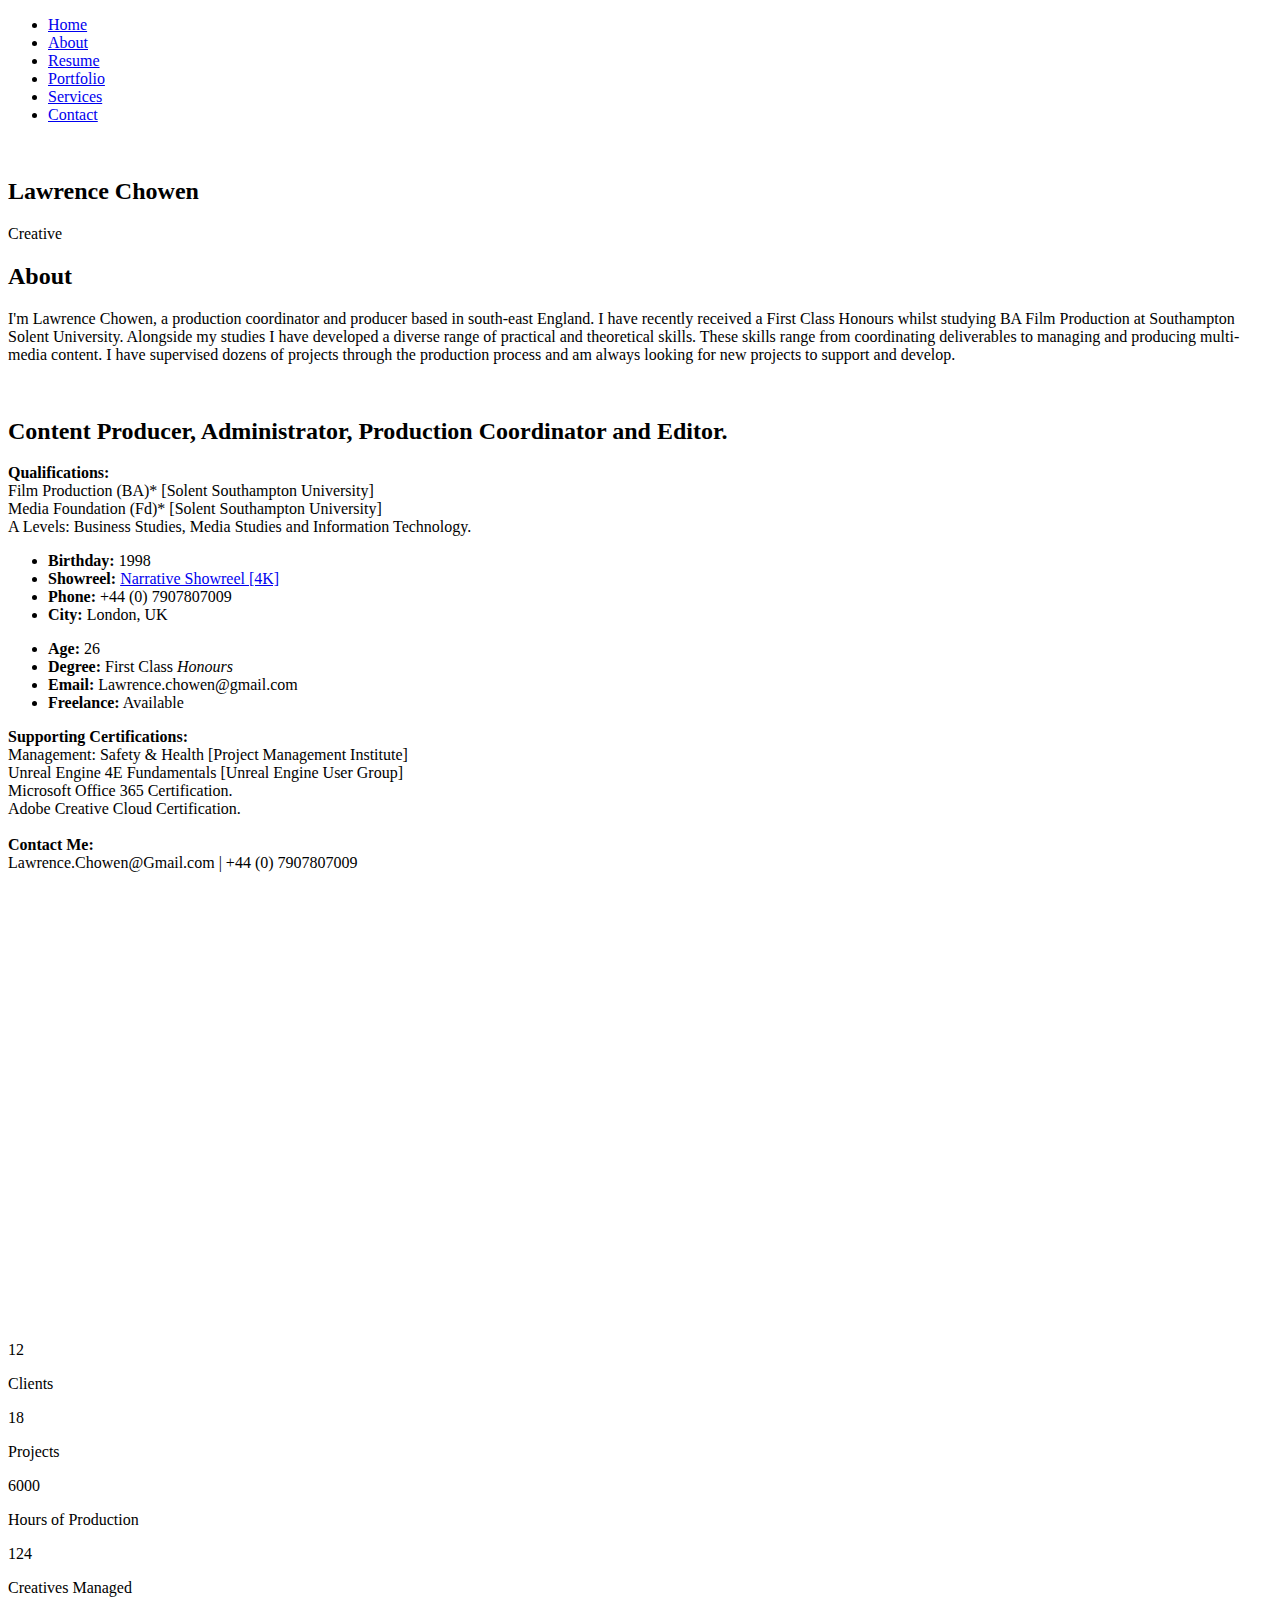
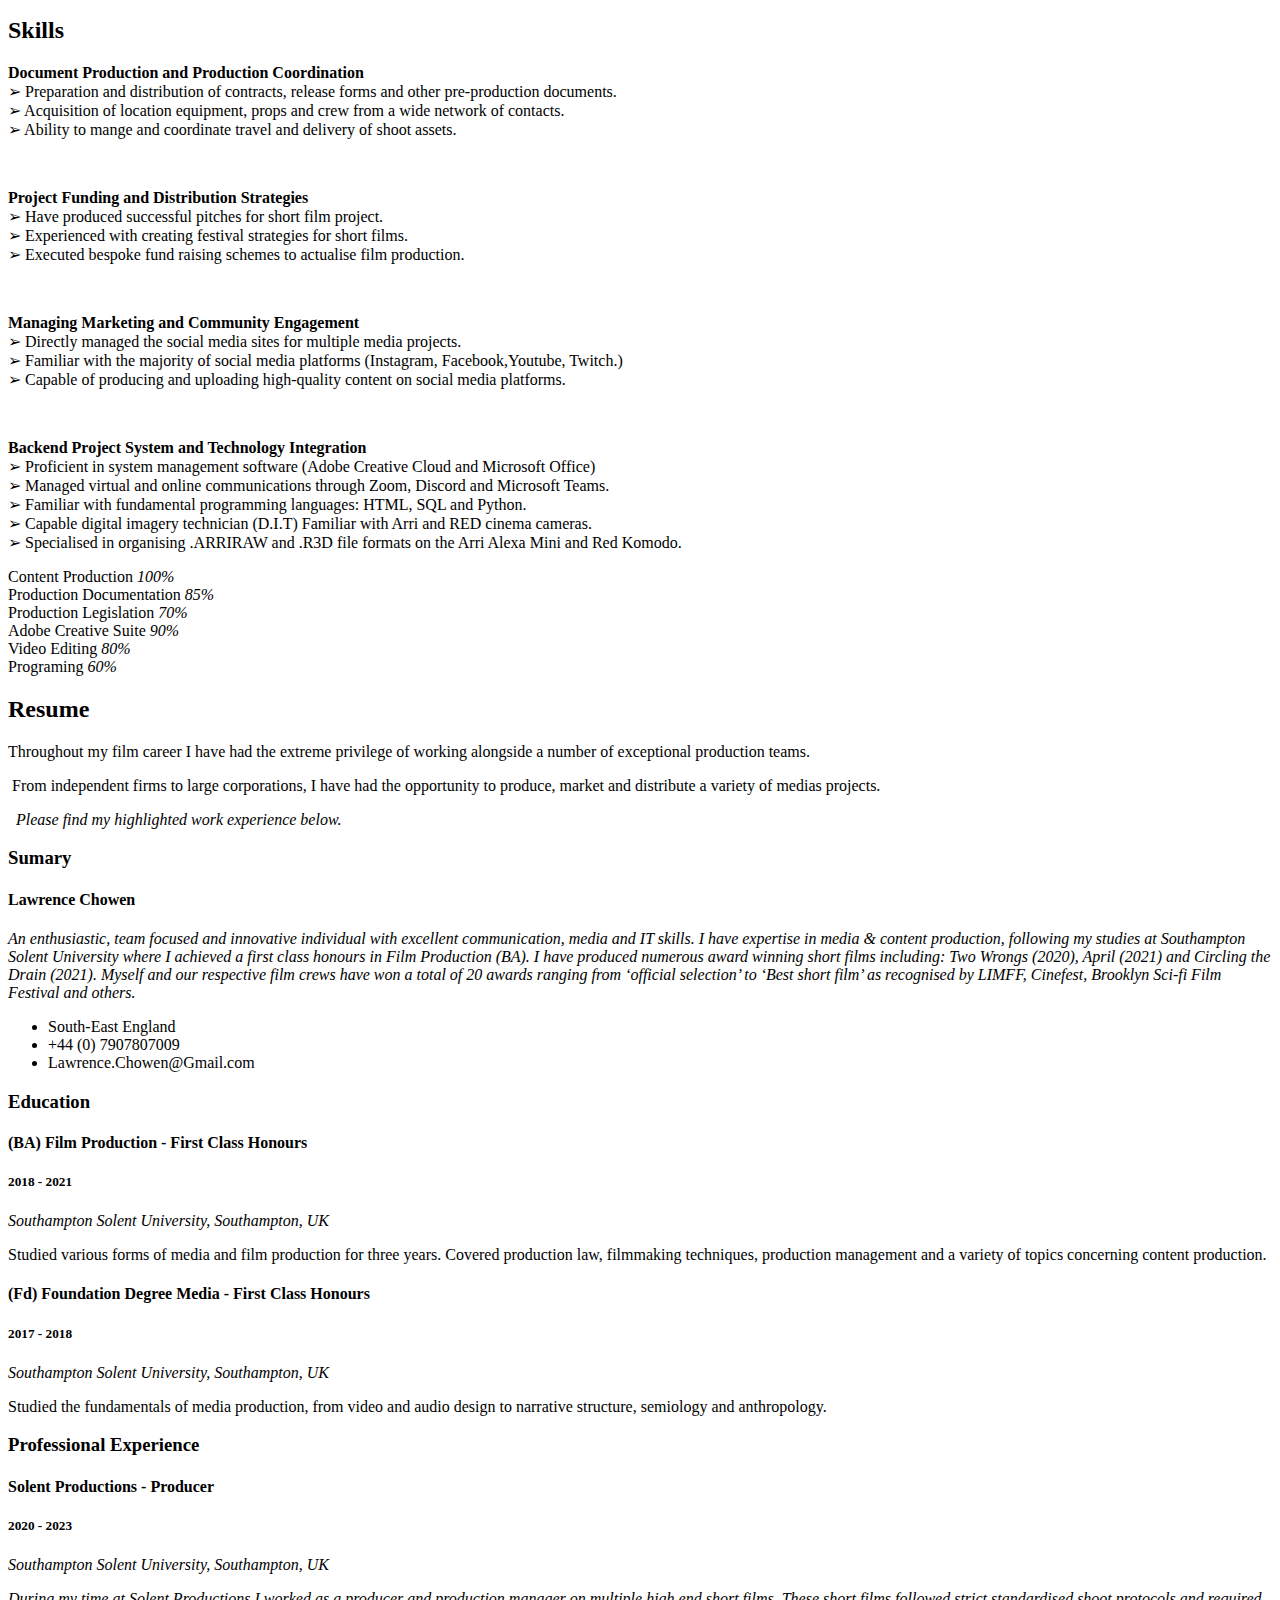
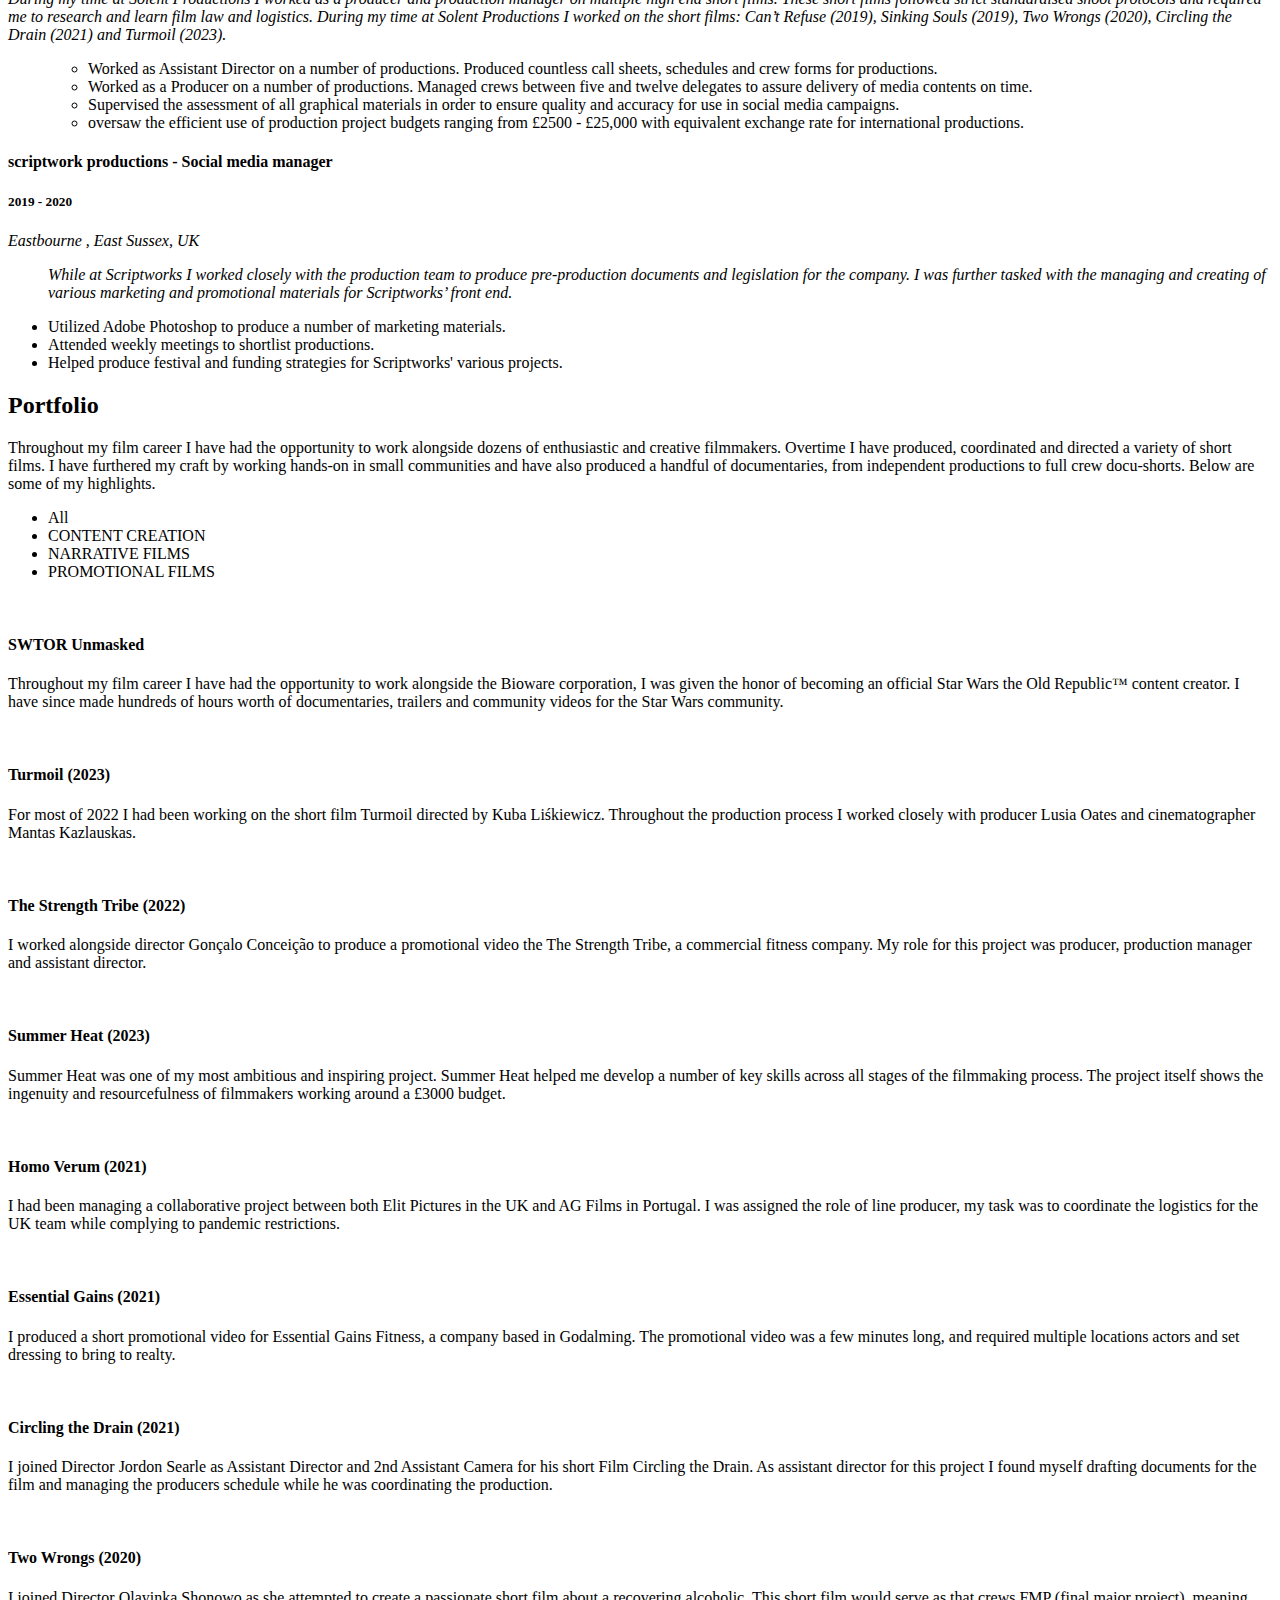
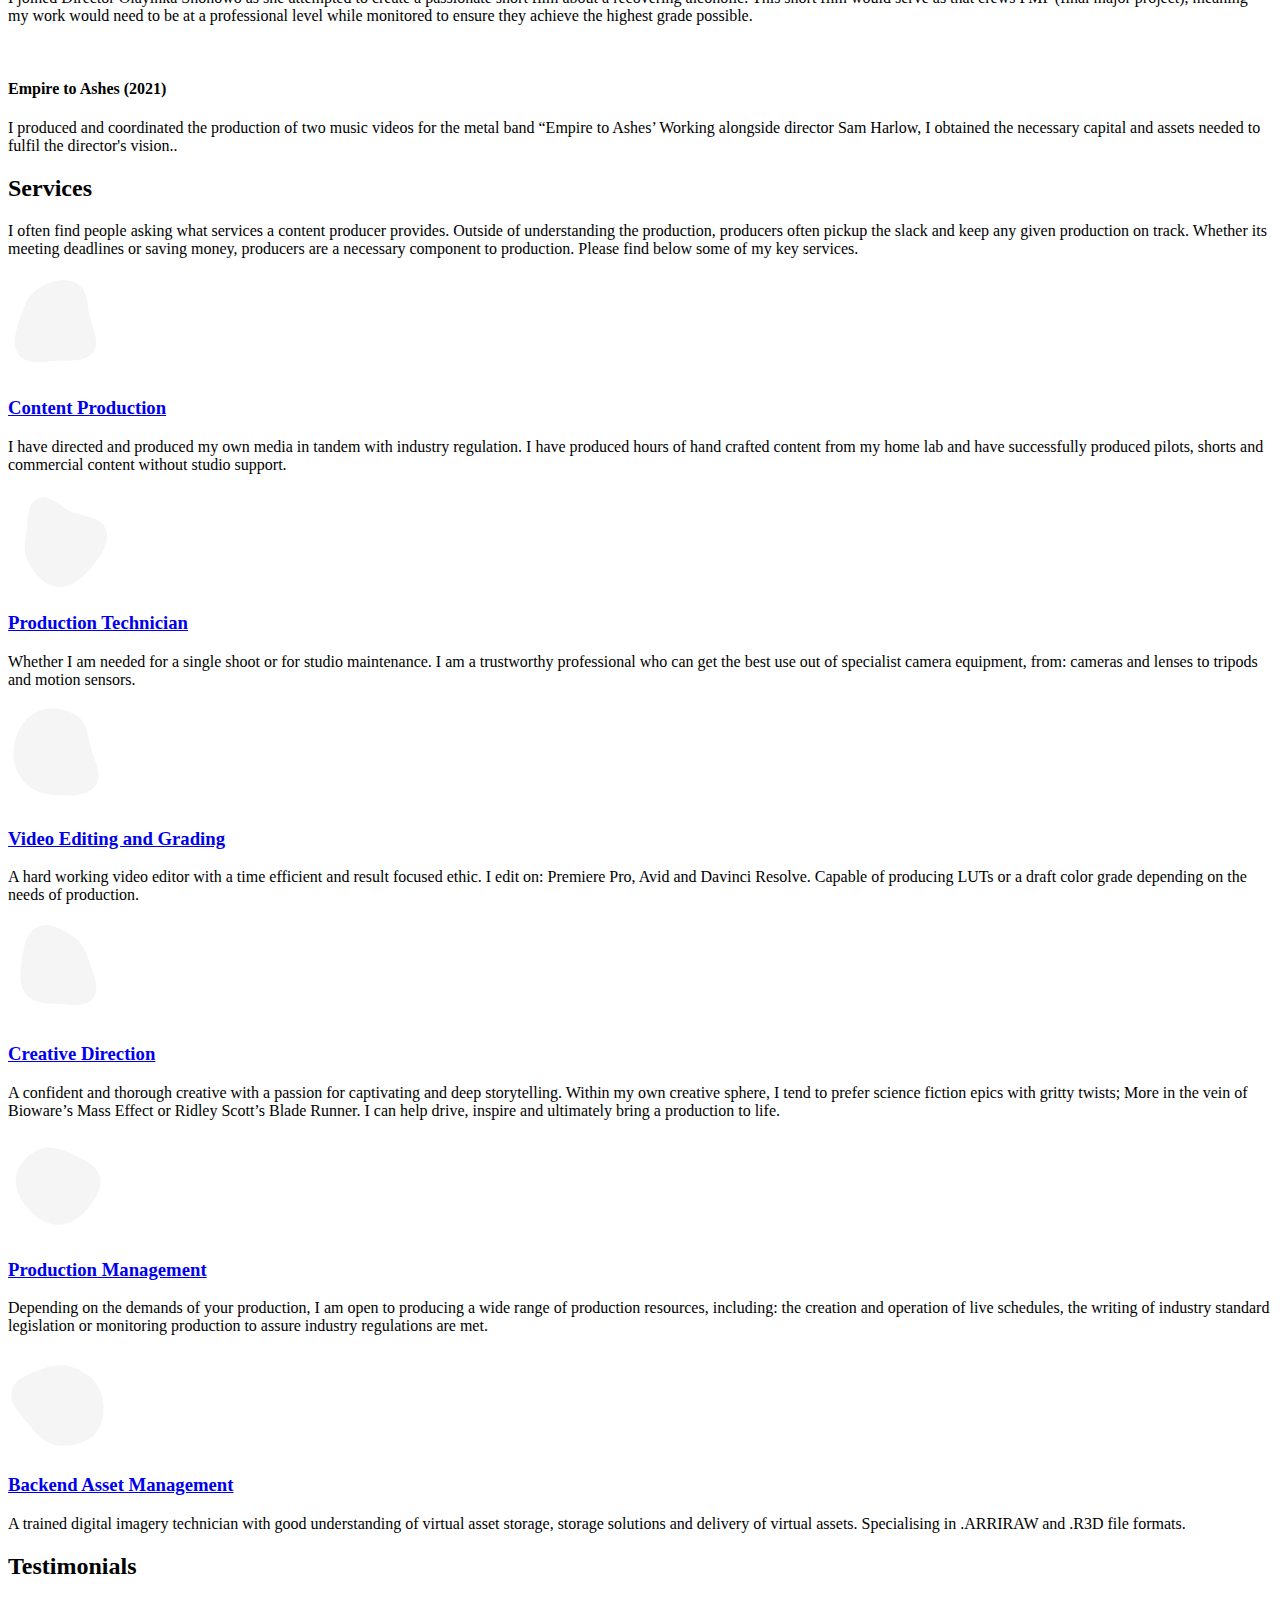
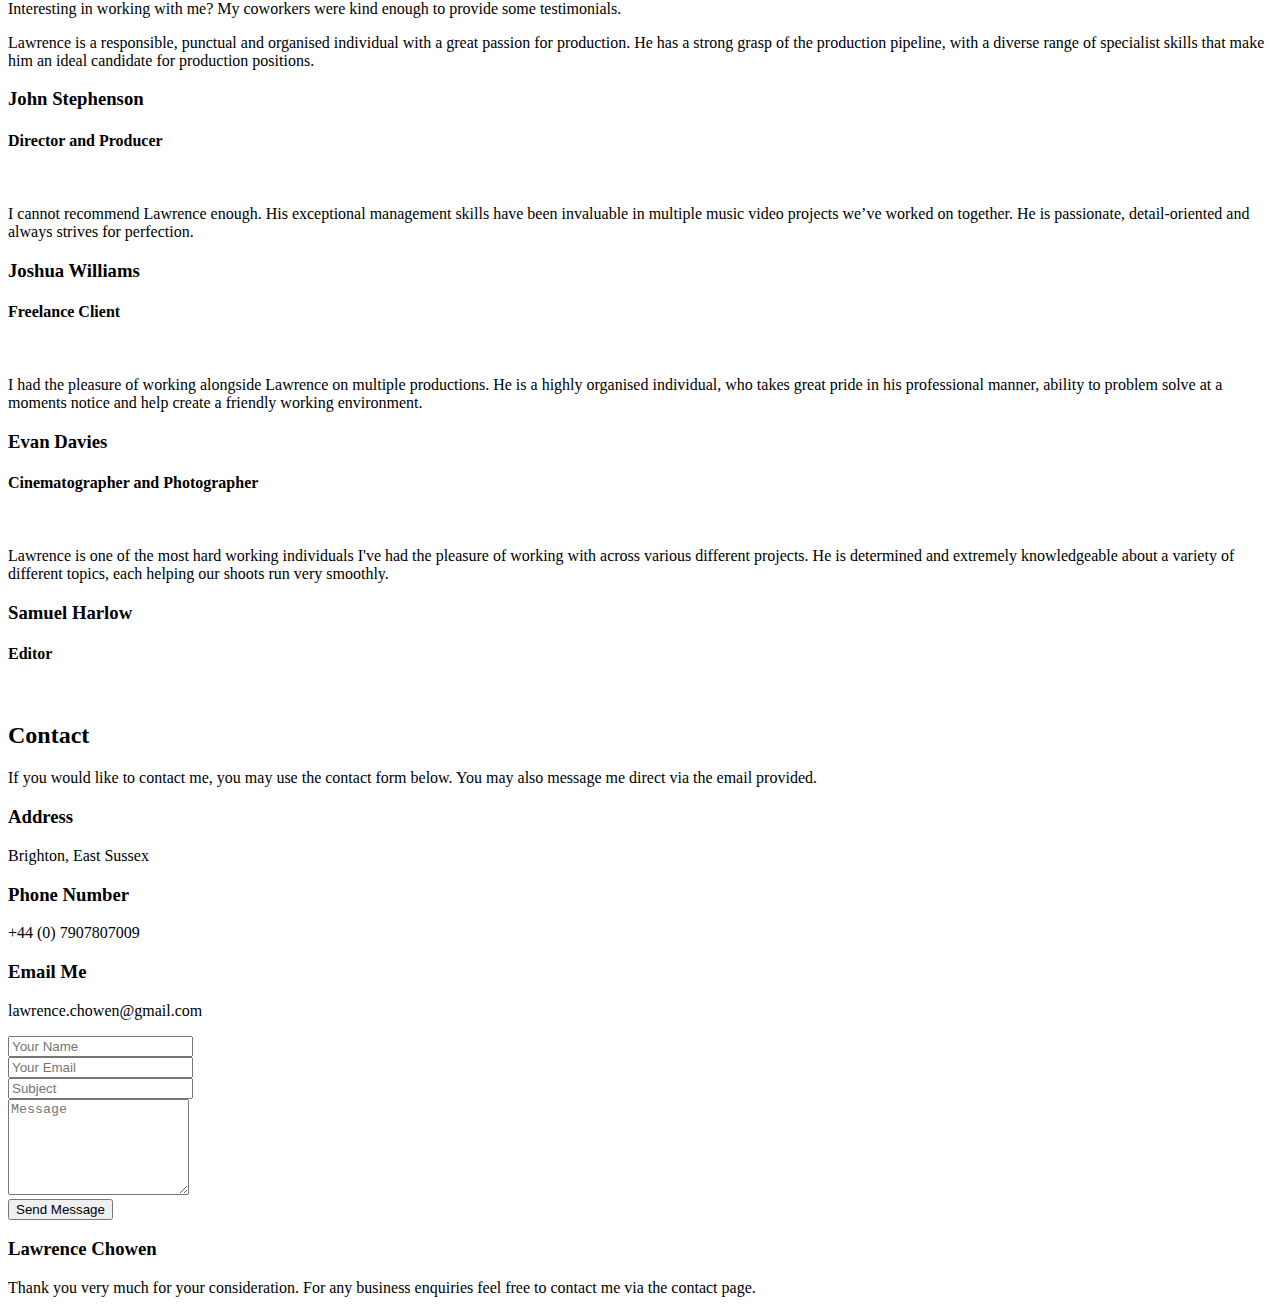
==== index.html @ 986b5cf0 "Add files via upload" ====
<!DOCTYPE html>
<html lang="en">

<head>
  <meta charset="utf-8">
  <meta content="width=device-width, initial-scale=1.0" name="viewport">
  <title>Lawrence Chowen</title>
  <meta content="" name="description">
  <meta content="" name="keywords">

  <!-- Favicons -->
  <link href="assets/img/favicon.png" rel="icon">
  <link href="assets/img/apple-touch-icon.png" rel="apple-touch-icon">

  <!-- Fonts -->
  <link href="https://fonts.googleapis.com" rel="preconnect">
  <link href="https://fonts.gstatic.com" rel="preconnect" crossorigin>
  <link href="https://fonts.googleapis.com/css2?family=Roboto:ital,wght@0,100;0,300;0,400;0,500;0,700;0,900;1,100;1,300;1,400;1,500;1,700;1,900&family=Poppins:ital,wght@0,100;0,200;0,300;0,400;0,500;0,600;0,700;0,800;0,900;1,100;1,200;1,300;1,400;1,500;1,600;1,700;1,800;1,900&family=Raleway:ital,wght@0,100;0,200;0,300;0,400;0,500;0,600;0,700;0,800;0,900;1,100;1,200;1,300;1,400;1,500;1,600;1,700;1,800;1,900&display=swap" rel="stylesheet">

  <!-- CSS Files -->
  <link href="assets/vendor/bootstrap/css/bootstrap.min.css" rel="stylesheet">
  <link href="assets/vendor/bootstrap-icons/bootstrap-icons.css" rel="stylesheet">
  <link href="assets/vendor/aos/aos.css" rel="stylesheet">
  <link href="assets/vendor/glightbox/css/glightbox.min.css" rel="stylesheet">
  <link href="assets/vendor/swiper/swiper-bundle.min.css" rel="stylesheet">

  <!-- Main CSS File -->
  <link href="assets/css/main.css" rel="stylesheet">

</head>

<body class="index-page">

  <header id="header" class="header d-flex flex-column justify-content-center">

    <i class="header-toggle d-xl-none bi bi-list"></i>

    <nav id="navmenu" class="navmenu">
      <ul>
        <li><a href="#hero" class="active"><i class="bi bi-house navicon"></i><span>Home</span></a></li>
        <li><a href="#about"><i class="bi bi-person navicon"></i><span>About</span></a></li>
        <li><a href="#resume"><i class="bi bi-file-earmark-text navicon"></i><span>Resume</span></a></li>
        <li><a href="#portfolio"><i class="bi bi-images navicon"></i><span>Portfolio</span></a></li>
        <li><a href="#services"><i class="bi bi-hdd-stack navicon"></i><span>Services</span></a></li>
        <li><a href="#contact"><i class="bi bi-envelope navicon"></i><span>Contact</span></a></li>
      </ul>
    </nav>

  </header>

  <main class="main">

    <!-- Hero Section -->
    <section id="hero" class="hero section light-background">

      <img src="assets/img/hero-bg.jpg" alt=""> 

      <div class="container" data-aos="zoom-out">
        <div class="row justify-content-center">
          <div class="col-lg-9">
            <h2>Lawrence Chowen</h2>
            <p><span class="typed" data-typed-items="Content Producer, Media Manager, Production Coordinator, Video Editor">Creative</span><span class="typed-cursor typed-cursor--blink" aria-hidden="true"></span></p>
            <div class="social-links">
		<a href="https://www.linkedin.com/in/lawrence-chowen-748a841a3/"><i class="bi bi-linkedin"></i></a>
		<a href="https://vimeo.com/1012963760"><i class="bi bi-vimeo"></i></a>
		<a href="https://www.youtube.com/channel/UCXZrjwLzklBuayydx_Fy3Sw"><i class="bi bi-youtube"></i></a>
        <a href="https://x.com/lorartonline"><i class="bi bi-twitter-x"></i></a>
        <a href="https://www.reddit.com/user/Loronline/"><i class="bi bi-reddit"></i></a>
            </div>
          </div>
        </div>
      </div>

    </section><!-- /Hero Section -->

    <!-- About Section -->
    <section id="about" class="about section">

      <!-- Section Title -->
      <div class="container section-title" data-aos="fade-up">
        <h2>About</h2>
        <p>I'm Lawrence Chowen, a production coordinator and producer based in south-east England. I have recently received a First Class Honours whilst studying BA Film Production at Southampton Solent University. 
Alongside my studies I have developed a diverse range of practical and theoretical skills. These skills range from coordinating deliverables to managing and producing multi-media content.

I have supervised dozens of projects through the production process and am always looking for new projects to support and develop.</p>
      </div><!-- End Section Title -->

      <div class="container" data-aos="fade-up" data-aos-delay="100">

        <div class="row gy-4 justify-content-center">
          <div class="col-lg-4">
            <img src="assets/img/profile-img.jpg" class="img-fluid" alt="">
          </div>
          <div class="col-lg-8 content">
            <h2>Content Producer, Administrator, Production Coordinator and Editor.</h2>
            <p class="fst-italic py-3">
              <strong> Qualifications: </strong><br>
              Film Production (BA)* [Solent Southampton University] <br>
            Media Foundation (Fd)* [Solent Southampton University] <br>
A Levels: Business Studies, Media Studies and Information Technology.</p>
            <div class="row">
              <div class="col-lg-6">
                <ul>
                  <li><i class="bi bi-chevron-right"></i> <strong>Birthday:</strong> <span>1998</span></li>
                  <li><i class="bi bi-chevron-right"></i> <strong>Showreel:</strong> <span><a href="https://vimeo.com/1012963760?share=copy">Narrative Showreel [4K]</a></span></li>
                  <li><i class="bi bi-chevron-right"></i> <strong>Phone:</strong> <span>+44 (0) 7907807009</span></li>
                  <li><i class="bi bi-chevron-right"></i> <strong>City:</strong> <span>London, UK</span></li>
                </ul>
              </div>
              <div class="col-lg-6">
                <ul>
                  <li><i class="bi bi-chevron-right"></i> <strong>Age:</strong> <span>26</span></li>
                  <li><i class="bi bi-chevron-right"></i> <strong>Degree:</strong> <span>First Class <em>Honours</em></span></li>
                  <li><i class="bi bi-chevron-right"></i> <strong>Email:</strong> <span>Lawrence.chowen@gmail.com</span></li>
                  <li><i class="bi bi-chevron-right"></i> <strong>Freelance:</strong> <span>Available</span></li>
                </ul>
              </div>
            </div>
            <p class="py-3">
              <strong> Supporting Certifications: </strong><br>
            Management: Safety &amp; Health [Project Management Institute] <br>
            Unreal Engine 4E Fundamentals [Unreal Engine User Group] <br>
            Microsoft Office 365 Certification. <br>
            Adobe Creative Cloud Certification.&nbsp;<br>
				<br>
			<strong>Contact Me:</strong><br>
Lawrence.Chowen@Gmail.com | +44 (0) 7907807009
            </p>
          </div>
        </div>
      </div>
		<div style="padding:35.80% 0 0 0;position:relative;"><iframe src="https://player.vimeo.com/video/1012963760?autoplay=1badge=0&amp;autopause=0&amp;player_id=0&amp;app_id=58479" frameborder="0" allow="autoplay; fullscreen; picture-in-picture; clipboard-write" style="position:absolute;top:0;left:0;width:100%;height:100%;" title="Lawrence Chowen | Narrative Showreel 2025"></iframe></div><script src="https://player.vimeo.com/api/player.js"></script>
    </section><!-- /About Section -->

    <!-- Stats Section -->
    <section id="stats" class="stats section">

      <div class="container" data-aos="fade-up" data-aos-delay="100">

        <div class="row gy-4">

          <div class="col-lg-3 col-md-6 d-flex flex-column align-items-center">
            <i class="bi bi-emoji-smile"></i>
            <div class="stats-item">
              <span data-purecounter-start="0" data-purecounter-end="6" data-purecounter-duration="1" class="purecounter">12</span>
              <p>Clients</p>
            </div>
          </div><!-- End Stats Item -->

          <div class="col-lg-3 col-md-6 d-flex flex-column align-items-center">
            <i class="bi bi-journal-richtext"></i>
            <div class="stats-item">
              <span data-purecounter-start="0" data-purecounter-end="24" data-purecounter-duration="1" class="purecounter">18</span>
              <p>Projects</p>
            </div>
          </div><!-- End Stats Item -->

          <div class="col-lg-3 col-md-6 d-flex flex-column align-items-center">
            <i class="bi bi-headset"></i>
            <div class="stats-item">
              <span data-purecounter-start="0" data-purecounter-end="6425" data-purecounter-duration="1" class="purecounter">6000</span>
              <p>Hours of Production</p>
            </div>
          </div><!-- End Stats Item -->

          <div class="col-lg-3 col-md-6 d-flex flex-column align-items-center">
            <i class="bi bi-people"></i>
            <div class="stats-item">
              <span data-purecounter-start="0" data-purecounter-end="124" data-purecounter-duration="1" class="purecounter">124</span>
              <p>Creatives Managed</p>
            </div>
          </div><!-- End Stats Item -->
        </div>
      </div>

    </section><!-- /Stats Section -->

    <!-- Skills Section -->
    <section id="skills" class="skills section">

      <!-- Section Title -->
      <div class="container section-title" data-aos="fade-up">
        <h2>Skills</h2>
        <p><strong>Document Production and Production Coordination </strong><br>
			➢ Preparation and distribution of contracts, release forms and other pre-production documents. <br>
			➢ Acquisition of location equipment, props and crew from a wide network of contacts. <br>
			➢ Ability to mange and coordinate travel and delivery of shoot assets.<br></p>
		  <br>

        <p><strong>Project Funding and Distribution Strategies</strong><br>
			➢ Have produced successful pitches for short film project. <br>
			➢ Experienced with creating festival strategies for short films.  <br>
			➢ Executed bespoke fund raising schemes to actualise film production.<br></p>
		  <br>
        <p><strong>Managing Marketing and Community Engagement</strong><br>
			➢ Directly managed the social media sites for multiple media projects. <br>
			➢ Familiar with the majority of social media platforms (Instagram, Facebook,Youtube, Twitch.)  <br>
			➢ Capable of producing and uploading high-quality content on social media platforms.<br></p>
		  <br>
        <p><strong>Backend Project System and Technology Integration</strong><br>
			➢ Proficient in system management software (Adobe Creative Cloud and Microsoft Office)  <br>
			➢ Managed virtual and online communications through Zoom, Discord and Microsoft Teams.  <br>
			➢ Familiar with fundamental programming languages: HTML, SQL and Python.&nbsp; <br>
			➢ Capable digital imagery technician (D.I.T) Familiar with Arri and RED cinema cameras. <br>
			➢ Specialised in organising .ARRIRAW and .R3D file formats on the Arri Alexa Mini and Red Komodo.<br></p>
      </div><!-- End Section Title -->

      <div class="container" data-aos="fade-up" data-aos-delay="100">

        <div class="row skills-content skills-animation">

          <div class="col-lg-6">

            <div class="progress">
              <span class="skill"><span>Content Production</span> <i class="val">100%</i></span>
              <div class="progress-bar-wrap">
                <div class="progress-bar" role="progressbar" aria-valuenow="100" aria-valuemin="0" aria-valuemax="100"></div>
              </div>
            </div><!-- End Skills Item -->

            <div class="progress">
              <span class="skill"><span>Production Documentation</span> <i class="val">85%</i></span>
              <div class="progress-bar-wrap">
                <div class="progress-bar" role="progressbar" aria-valuenow="85" aria-valuemin="0" aria-valuemax="100"></div>
              </div>
            </div><!-- End Skills Item -->

            <div class="progress">
              <span class="skill"><span>Production Legislation</span> <i class="val">70%</i></span>
              <div class="progress-bar-wrap">
                <div class="progress-bar" role="progressbar" aria-valuenow="70" aria-valuemin="0" aria-valuemax="100"></div>
              </div>
            </div><!-- End Skills Item -->

          </div>

          <div class="col-lg-6">

            <div class="progress">
              <span class="skill"><span>Adobe Creative Suite</span> <i class="val">90%</i></span>
              <div class="progress-bar-wrap">
                <div class="progress-bar" role="progressbar" aria-valuenow="90" aria-valuemin="0" aria-valuemax="100"></div>
              </div>
            </div><!-- End Skills Item -->

            <div class="progress">
              <span class="skill"><span>Video Editing</span> <i class="val">80%</i></span>
              <div class="progress-bar-wrap">
                <div class="progress-bar" role="progressbar" aria-valuenow="80" aria-valuemin="0" aria-valuemax="100"></div>
              </div>
            </div><!-- End Skills Item -->

            <div class="progress">
              <span class="skill"><span>Programing</span> <i class="val">60%</i></span>
              <div class="progress-bar-wrap">
                <div class="progress-bar" role="progressbar" aria-valuenow="60" aria-valuemin="0" aria-valuemax="100"></div>
              </div>
				
				
            </div><!-- End Skills Item -->

          </div>

        </div>

      </div>

    </section><!-- /Skills Section -->

    <!-- Resume Section -->
    <section id="resume" class="resume section">

      <!-- Section Title -->
      <div class="container section-title" data-aos="fade-up">
        <h2>Resume</h2>
        <p>Throughout my film career I have had the extreme privilege of working alongside a number of exceptional production teams.</p>
        <p>&nbsp;From independent firms to large corporations, I have had the opportunity to produce, market and distribute a variety of medias projects.</p>
<p>&nbsp; <em>Please find my highlighted work experience below.</em></p>
      </div><!-- End Section Title -->

      <div class="container">

        <div class="row">

          <div class="col-lg-6" data-aos="fade-up" data-aos-delay="100">
            <h3 class="resume-title">Sumary</h3>

            <div class="resume-item pb-0">
              <h4>Lawrence Chowen</h4>
              <p><em>An enthusiastic, team focused and innovative individual with excellent communication, media and IT skills. I have expertise in media &amp; content production, following my studies at Southampton Solent University where I achieved a first class honours in Film Production (BA). I have produced numerous award winning short films including: Two Wrongs (2020), April (2021) and Circling the Drain (2021). Myself and our respective film crews have won a total of 20 awards ranging from ‘official selection’ to ‘Best short film’ as recognised by LIMFF, Cinefest, Brooklyn Sci-fi Film Festival and others.</em></p>
              <ul>
                <li>South-East England</li>
                <li>+44 (0) 7907807009</li>
                <li>Lawrence.Chowen@Gmail.com</li>
              </ul>
            </div><!-- Edn Resume Item -->

            <h3 class="resume-title">Education</h3>
            <div class="resume-item">
              <h4>(BA) Film Production - First Class Honours</h4>
              <h5>2018 - 2021</h5>
              <p><em>Southampton Solent University, Southampton, UK</em></p>
              <p>Studied various forms of media and film production for three years. Covered production law, filmmaking techniques, production management and a variety of topics concerning content production.</p>
            </div><!-- Edn Resume Item -->

            <div class="resume-item">
              <h4>(Fd) Foundation Degree Media - First Class Honours</h4>
              <h5>2017 - 2018</h5>
              <p><em>Southampton Solent University, Southampton, UK</em></p>
              <p>Studied the fundamentals of media production, from video and audio design to narrative structure, semiology and anthropology.</p>
            </div><!-- Edn Resume Item -->

          </div>

          <div class="col-lg-6" data-aos="fade-up" data-aos-delay="200">
            <h3 class="resume-title">Professional Experience</h3>
            <div class="resume-item">
              <h4>Solent Productions - Producer</h4>
              <h5>2020 - 2023</h5>
<p><em>Southampton Solent University, Southampton, UK </em></p>
				 <p><em>During my time at Solent Productions I worked as a producer and production manager on multiple high end short films. These short films followed strict standardised shoot protocols and required me to research and learn film law and logistics. During my time at Solent Productions I worked on the short films: Can’t Refuse (2019), Sinking Souls (2019), Two Wrongs (2020), Circling the Drain (2021) and Turmoil (2023).</em></p>
              <ul>
              <ul>
                <li>Worked as Assistant Director on a number of productions. Produced countless call sheets, schedules and crew forms for productions.</li>
                <li>Worked as a Producer on a number of productions. Managed crews between five and twelve delegates to&nbsp;assure delivery of media contents on time.&nbsp; </li>
                <li>Supervised the assessment of all graphical materials in order to ensure quality and accuracy for use in social media campaigns.</li>
                <li>oversaw the efficient use of production project budgets ranging from £2500 - £25,000 with equivalent exchange rate for international productions.</li>
</ul>
            </div><!-- Edn Resume Item -->

            <div class="resume-item">
              <h4>scriptwork productions -  Social media manager</h4>
              <h5>2019 - 2020</h5>
              <p><em>Eastbourne , East Sussex, UK</em></p>
              <ul>
				 <p><em>While at Scriptworks I worked closely with the production team to produce pre-production documents and legislation for the company. I was further tasked with the managing and creating of various marketing and promotional materials for Scriptworks’ front end. </em></p>
                <li>Utilized Adobe Photoshop to produce a number of marketing materials.</li>
                <li>Attended weekly meetings to shortlist productions.</li>
                <li>Helped produce  festival  and funding strategies&nbsp;for Scriptworks' various projects.</li>
              </ul>
</div><!-- Edn Resume Item -->

          </div>

        </div>

      </div>

    </section><!-- /Resume Section -->

    <!-- Portfolio Section -->
    <section id="portfolio" class="portfolio section">

      <!-- Section Title -->
      <div class="container section-title" data-aos="fade-up">
        <h2>Portfolio</h2>
        <p>Throughout my film career I have had the opportunity to work alongside dozens of enthusiastic and creative filmmakers. Overtime I have produced, coordinated and directed a variety of short films.  I have furthered my craft by working hands-on in small communities and have also  produced a handful of documentaries, from independent productions to full crew docu-shorts. Below are some of my highlights.</p>
      </div><!-- End Section Title -->

      <div class="container">

        <div class="isotope-layout" data-default-filter="*" data-layout="masonry" data-sort="original-order">

          <ul class="portfolio-filters isotope-filters" data-aos="fade-up" data-aos-delay="100">
            <li data-filter="*" class="filter-active">All</li>
            <li data-filter=".filter-app">CONTENT CREATION</li>
            <li data-filter=".filter-product">NARRATIVE FILMS</li>
            <li data-filter=".filter-branding">PROMOTIONAL FILMS</li>
          </ul><!-- End Portfolio Filters -->

          <div class="row gy-4 isotope-container" data-aos="fade-up" data-aos-delay="200">

            <div class="col-lg-4 col-md-6 portfolio-item isotope-item filter-app">
              <img src="assets/img/masonry-portfolio/masonry-portfolio-1.jpg" class="img-fluid" alt="">
              <div class="portfolio-info">
                <h4>SWTOR Unmasked</h4>
                <p>Throughout my film career I have had the opportunity to work alongside the Bioware corporation, I was given the honor of becoming an official Star Wars the Old Republic™ content creator. I have since made hundreds of hours worth of documentaries, trailers and community videos for the Star Wars community.</p>
                <a href="assets/img/masonry-portfolio/masonry-portfolio-1.jpg" title="SWTOR Unmasked" data-gallery="portfolio-gallery-app" class="glightbox preview-link"><i class="bi bi-zoom-in"></i></a>
                <a href="SWTOR-Unmasked.html" title="More Details" class="details-link"><i class="bi bi-link-45deg"></i></a>
              </div>
            </div><!-- End Portfolio Item -->

            <div class="col-lg-4 col-md-6 portfolio-item isotope-item filter-product">
              <img src="assets/img/masonry-portfolio/masonry-portfolio-2.jpg" class="img-fluid" alt="">
              <div class="portfolio-info">
                <h4>Turmoil (2023)</h4>
                <p>For most of 2022 I had been working on the short film Turmoil directed by Kuba Liśkiewicz. Throughout the production process I worked closely with producer Lusia Oates and cinematographer Mantas Kazlauskas.</p>
                <a href="assets/img/masonry-portfolio/masonry-portfolio-2.jpg" title="Turmoil" data-gallery="portfolio-gallery-product" class="glightbox preview-link"><i class="bi bi-zoom-in"></i></a>
                <a href="Turmoil-2022.html" title="More Details" class="details-link"><i class="bi bi-link-45deg"></i></a>
              </div>
            </div><!-- End Portfolio Item -->

            <div class="col-lg-4 col-md-6 portfolio-item isotope-item filter-branding">
              <img src="assets/img/masonry-portfolio/masonry-portfolio-3.jpg" class="img-fluid" alt="">
              <div class="portfolio-info">
                <h4>The Strength Tribe (2022)</h4>
                <p>I worked alongside director Gonçalo Conceição to produce a promotional video the The Strength Tribe, a commercial fitness company. My role for this project was producer, production manager and assistant director. </p>
                <a href="assets/img/masonry-portfolio/masonry-portfolio-3.jpg" title="The Strength Tribe" data-gallery="portfolio-gallery-branding" class="glightbox preview-link"><i class="bi bi-zoom-in"></i></a>
                <a href="Strength-Tribe-2022.html" title="More Details" class="details-link"><i class="bi bi-link-45deg"></i></a>
              </div>
            </div><!-- End Portfolio Item -->

            <div class="col-lg-4 col-md-6 portfolio-item isotope-item filter-product">
              <img src="assets/img/masonry-portfolio/masonry-portfolio-4.jpg" class="img-fluid" alt="">
              <div class="portfolio-info">
                <h4>Summer Heat (2023)</h4>
                <p>Summer Heat was one of my most ambitious and inspiring project. Summer Heat helped me develop a number of key skills across all stages of the filmmaking process. The project itself shows the ingenuity and resourcefulness of filmmakers working around a £3000 budget.</p>
                <a href="assets/img/masonry-portfolio/masonry-portfolio-4.jpg" title="Summer Heat" data-gallery="portfolio-gallery-app" class="glightbox preview-link"><i class="bi bi-zoom-in"></i></a>
                <a href="Summer-Heat-2022.html" title="More Details" class="details-link"><i class="bi bi-link-45deg"></i></a>
              </div>
            </div><!-- End Portfolio Item -->

            <div class="col-lg-4 col-md-6 portfolio-item isotope-item filter-product">
              <img src="assets/img/masonry-portfolio/masonry-portfolio-5.jpg" class="img-fluid" alt="">
              <div class="portfolio-info">
                <h4>Homo Verum (2021)</h4>
                <p>I had been managing a collaborative project between both Elit Pictures in the UK and AG Films in Portugal. I was assigned the role of line producer, my task was to coordinate the logistics for the UK team while complying to pandemic restrictions.</p>
                <a href="assets/img/masonry-portfolio/masonry-portfolio-5.jpg" title="Homo Verum" data-gallery="portfolio-gallery-product" class="glightbox preview-link"><i class="bi bi-zoom-in"></i></a>
                <a href="Homo-Verum-2021.html" title="More Details" class="details-link"><i class="bi bi-link-45deg"></i></a>
              </div>
            </div><!-- End Portfolio Item -->

            <div class="col-lg-4 col-md-6 portfolio-item isotope-item filter-branding">
              <img src="assets/img/masonry-portfolio/masonry-portfolio-6.jpg" class="img-fluid" alt="">
              <div class="portfolio-info">
                <h4>Essential Gains (2021)</h4>
                <p>I produced a short promotional video for Essential Gains Fitness, a company based in Godalming. The promotional video was a few minutes long, and required multiple locations actors and set dressing to bring to realty.</p>
                <a href="assets/img/masonry-portfolio/masonry-portfolio-6.jpg" title="Essential Gains" data-gallery="portfolio-gallery-branding" class="glightbox preview-link"><i class="bi bi-zoom-in"></i></a>
                <a href="Essential-Gains-2021.html" title="More Details" class="details-link"><i class="bi bi-link-45deg"></i></a>
              </div>
            </div><!-- End Portfolio Item -->

            <div class="col-lg-4 col-md-6 portfolio-item isotope-item filter-product">
              <img src="assets/img/masonry-portfolio/masonry-portfolio-7.jpg" class="img-fluid" alt="">
              <div class="portfolio-info">
                <h4>Circling the Drain (2021)</h4>
                <p>I joined Director Jordon Searle as Assistant Director and 2nd Assistant Camera for his short Film Circling the Drain. As assistant director for this project I found myself drafting documents for the film and managing the producers schedule while he was coordinating the production. </p>
                <a href="assets/img/masonry-portfolio/masonry-portfolio-7.jpg" title="Circling The Drain" data-gallery="portfolio-gallery-app" class="glightbox preview-link"><i class="bi bi-zoom-in"></i></a>
                <a href="Circling-The-Drain-2021.html" title="More Details" class="details-link"><i class="bi bi-link-45deg"></i></a>
              </div>
            </div><!-- End Portfolio Item -->

            <div class="col-lg-4 col-md-6 portfolio-item isotope-item filter-product">
              <img src="assets/img/masonry-portfolio/masonry-portfolio-8.jpg" class="img-fluid" alt="">
              <div class="portfolio-info">
                <h4>Two Wrongs (2020)</h4>
                <p>I joined Director Olayinka Shonowo as she attempted to create a passionate short film about a recovering alcoholic. This short film would serve as that crews FMP (final major project), meaning my work would need to be at a professional level while monitored to ensure they achieve the highest grade possible.</p>
                <a href="assets/img/masonry-portfolio/masonry-portfolio-8.jpg" title="Two Wrongs" data-gallery="portfolio-gallery-product" class="glightbox preview-link"><i class="bi bi-zoom-in"></i></a>
                <a href="Two-Wrongs-2020.html" title="More Details" class="details-link"><i class="bi bi-link-45deg"></i></a>
              </div>
            </div><!-- End Portfolio Item -->

            <div class="col-lg-4 col-md-6 portfolio-item isotope-item filter-branding">
              <img src="assets/img/masonry-portfolio/masonry-portfolio-9.jpg" class="img-fluid" alt="">
              <div class="portfolio-info">
                <h4>Empire to Ashes (2021)</h4>
                <p>I produced and coordinated the production of two music videos for the metal band “Empire to Ashes’ Working alongside director Sam Harlow, I obtained the necessary capital and assets needed to fulfil the director's vision.. </p>
                <a href="assets/img/masonry-portfolio/masonry-portfolio-9.jpg" title="Empire to Ashes" data-gallery="portfolio-gallery-branding" class="glightbox preview-link"><i class="bi bi-zoom-in"></i></a>
                <a href="Empire-to-Ashes-2021.html" title="More Details" class="details-link"><i class="bi bi-link-45deg"></i></a>
              </div>
            </div><!-- End Portfolio Item -->

          </div><!-- End Portfolio Container -->

        </div>

      </div>

    </section><!-- /Portfolio Section -->

    <!-- Services Section -->
    <section id="services" class="services section">

      <!-- Section Title -->
      <div class="container section-title" data-aos="fade-up">
        <h2>Services</h2>
        <p>I often find people asking what services a content producer provides. Outside of understanding the production, producers often pickup the slack and keep any given production on track. Whether its meeting deadlines or saving money, producers are a necessary component to production. Please find below some of my key services. </p>
      </div><!-- End Section Title -->

      <div class="container">

        <div class="row gy-4">

          <div class="col-lg-4 col-md-6" data-aos="fade-up" data-aos-delay="100">
            <div class="service-item item-cyan position-relative">
              <div class="icon">
                <svg width="100" height="100" viewBox="0 0 600 600" xmlns="http://www.w3.org/2000/svg">
                  <path stroke="none" stroke-width="0" fill="#f5f5f5" d="M300,521.0016835830174C376.1290562159157,517.8887921683347,466.0731472004068,529.7835943286574,510.70327084640275,468.03025145048787C554.3714126377745,407.6079735673963,508.03601936045806,328.9844924480964,491.2728898941984,256.3432110539036C474.5976632858925,184.082847569629,479.9380746630129,96.60480741107993,416.23090153303,58.64404602377083C348.86323505073057,18.502131276798302,261.93793281208167,40.57373210992963,193.5410806939664,78.93577620505333C130.42746243093433,114.334589627462,98.30271207620316,179.96522072025542,76.75703585869454,249.04625023123273C51.97151888228291,328.5150500222984,13.704378332031375,421.85034740162234,66.52175969318436,486.19268352777647C119.04800174914682,550.1803526380478,217.28368757567262,524.383925680826,300,521.0016835830174"></path>
                </svg>
                <i class="bi bi-camera-reels"></i>
              </div>
              <a href="#" class="stretched-link">
                <h3>Content Production</h3>
              </a>
              <p>I have directed and produced my own media in tandem with industry regulation. I have produced hours of hand crafted content from my home lab and have successfully produced pilots, shorts and commercial content without studio support.  </p>
            </div>
          </div><!-- End Service Item -->

          <div class="col-lg-4 col-md-6" data-aos="fade-up" data-aos-delay="200">
            <div class="service-item item-orange position-relative">
              <div class="icon">
                <svg width="100" height="100" viewBox="0 0 600 600" xmlns="http://www.w3.org/2000/svg">
                  <path stroke="none" stroke-width="0" fill="#f5f5f5" d="M300,582.0697525312426C382.5290701553225,586.8405444964366,449.9789794690241,525.3245884688669,502.5850820975895,461.55621195738473C556.606425686781,396.0723002908107,615.8543463187945,314.28637112970534,586.6730223649479,234.56875336149918C558.9533121215079,158.8439757836574,454.9685369536778,164.00468322053177,381.49747125262974,130.76875717737553C312.15926192815925,99.40240125094834,248.97055460311594,18.661163978235184,179.8680185752513,50.54337015887873C110.5421016452524,82.52863877960104,119.82277516462835,180.83849132639028,109.12597500060166,256.43424936330496C100.08760227029461,320.3096726198365,92.17705696193138,384.0621239912766,124.79988738764834,439.7174275375508C164.83382741302287,508.01625554203684,220.96474134820875,577.5009287672846,300,582.0697525312426"></path>
                </svg>
                <i class="bi bi-broadcast"></i>
              </div>
              <a href="#" class="stretched-link">
                <h3>Production Technician</h3>
              </a>
              <p>Whether I am needed for a single shoot or for studio maintenance. I am a trustworthy professional who can get the best use out of specialist camera equipment, from: cameras and lenses to tripods and motion sensors.  </p>
            </div>
          </div><!-- End Service Item -->

          <div class="col-lg-4 col-md-6" data-aos="fade-up" data-aos-delay="300">
            <div class="service-item item-teal position-relative">
              <div class="icon">
                <svg width="100" height="100" viewBox="0 0 600 600" xmlns="http://www.w3.org/2000/svg">
                  <path stroke="none" stroke-width="0" fill="#f5f5f5" d="M300,541.5067337569781C382.14930387511276,545.0595476570109,479.8736841581634,548.3450877840088,526.4010558755058,480.5488172755941C571.5218469581645,414.80211281144784,517.5187510058486,332.0715597781072,496.52539010469104,255.14436215662573C477.37192572678356,184.95920475031193,473.57363656557914,105.61284051026155,413.0603344069578,65.22779650032875C343.27470386102294,18.654635553484475,251.2091493199835,5.337323636656869,175.0934190732945,40.62881213300186C97.87086631185822,76.43348514350839,51.98124368387456,156.15599469081315,36.44837278890362,239.84606092416172C21.716077023791087,319.22268207091537,43.775223500013084,401.1760424656574,96.891909868211,461.97329694683043C147.22146801428983,519.5804099606455,223.5754009179313,538.201503339737,300,541.5067337569781"></path>
                </svg>
                <i class="bi bi-easel"></i>
              </div>
              <a href="#" class="stretched-link">
                <h3>Video Editing and Grading</h3>
              </a>
              <p>A hard working video editor with a time efficient and result focused ethic. I edit on: Premiere Pro, Avid and Davinci Resolve. Capable of producing LUTs or a draft color grade depending on the needs of production. </p>
            </div>
          </div><!-- End Service Item -->

          <div class="col-lg-4 col-md-6" data-aos="fade-up" data-aos-delay="400">
            <div class="service-item item-red position-relative">
              <div class="icon">
                <svg width="100" height="100" viewBox="0 0 600 600" xmlns="http://www.w3.org/2000/svg">
                  <path stroke="none" stroke-width="0" fill="#f5f5f5" d="M300,503.46388370962813C374.79870501325706,506.71871716319447,464.8034551963731,527.1746412648533,510.4981551193396,467.86667711651364C555.9287308511215,408.9015244558933,512.6030010748507,327.5744911775523,490.211057578863,256.5855673507754C471.097692560561,195.9906835881958,447.69079081568157,138.11976852964426,395.19560036434837,102.3242989838813C329.3053358748298,57.3949838291264,248.02791733380457,8.279543830951368,175.87071277845988,42.242879143198664C103.41431057327972,76.34704239035025,93.79494320519305,170.9812938413882,81.28167332365135,250.07896920659033C70.17666984294237,320.27484674793965,64.84698225790005,396.69656628748305,111.28512138212992,450.4950937839243C156.20124167950087,502.5303643271138,231.32542653798444,500.4755392045468,300,503.46388370962813"></path>
                </svg>
                <i class="bi bi-bounding-box-circles"></i>
              </div>
              <a href="#" class="stretched-link">
                <h3>Creative Direction</h3>
              </a>
              <p>A confident and thorough creative with a passion for captivating and deep storytelling. Within my own creative sphere, I tend to prefer science fiction epics with gritty twists; More in the vein of Bioware’s Mass Effect or Ridley Scott’s Blade Runner. I can help drive, inspire and ultimately bring a production to life. </p>
              <a href="#" class="stretched-link"></a>
            </div>
          </div><!-- End Service Item -->

          <div class="col-lg-4 col-md-6" data-aos="fade-up" data-aos-delay="500">
            <div class="service-item item-indigo position-relative">
              <div class="icon">
                <svg width="100" height="100" viewBox="0 0 600 600" xmlns="http://www.w3.org/2000/svg">
                  <path stroke="none" stroke-width="0" fill="#f5f5f5" d="M300,532.3542879108572C369.38199826031484,532.3153073249985,429.10787420159085,491.63046689027357,474.5244479745417,439.17860296908856C522.8885846962883,383.3225815378663,569.1668002868075,314.3205725914397,550.7432151929288,242.7694973846089C532.6665558377875,172.5657663291529,456.2379748765914,142.6223662098291,390.3689995646985,112.34683881706744C326.66090330228417,83.06452184765237,258.84405631176094,53.51806209861945,193.32584062364296,78.48882559362697C121.61183558270385,105.82097193414197,62.805066853699245,167.19869350419734,48.57481801355237,242.6138429142374C34.843463184063346,315.3850353017275,76.69343916112496,383.4422959591041,125.22947124332185,439.3748458443577C170.7312796277747,491.8107796887764,230.57421082200815,532.3932930995766,300,532.3542879108572"></path>
                </svg>
                <i class="bi bi-calendar4-week icon"></i>
              </div>
              <a href="#" class="stretched-link">
                <h3>Production Management</h3>
              </a>
              <p>Depending on the demands of your production, I am open to producing a wide range of production resources, including: the creation and operation of live schedules, the writing of industry standard legislation or monitoring production to assure industry regulations are met. </p>
              <a href="#" class="stretched-link"></a>
            </div>
          </div><!-- End Service Item -->

          <div class="col-lg-4 col-md-6" data-aos="fade-up" data-aos-delay="600">
            <div class="service-item item-pink position-relative">
              <div class="icon">
                <svg width="100" height="100" viewBox="0 0 600 600" xmlns="http://www.w3.org/2000/svg">
                  <path stroke="none" stroke-width="0" fill="#f5f5f5" d="M300,566.797414625762C385.7384707136149,576.1784315230908,478.7894351017131,552.8928747891023,531.9192734346935,484.94944893311C584.6109503024035,417.5663521118492,582.489472248146,322.67544863468447,553.9536738515405,242.03673114598146C529.1557734026468,171.96086150256528,465.24506316201064,127.66468636344209,395.9583748389544,100.7403814666027C334.2173773831606,76.7482773500951,269.4350130405921,84.62216499799875,207.1952322260088,107.2889140133804C132.92018162631612,134.33871894543012,41.79353780512637,160.00259165414826,22.644507872594943,236.69541883565114C3.319112789854554,314.0945973066697,72.72355303640163,379.243833228382,124.04198916343866,440.3218312028393C172.9286146004772,498.5055451809895,224.45579914871206,558.5317968840102,300,566.797414625762"></path>
                </svg>
                <i class="bi bi-floppy"></i>
              </div>
              <a href="#" class="stretched-link">
                <h3>Backend Asset Management</h3>
              </a>
              <p>A trained digital imagery technician with good understanding of virtual asset storage, storage solutions and delivery of virtual assets. Specialising in .ARRIRAW and .R3D file formats.</p>
              <a href="#" class="stretched-link"></a>
            </div>
          </div><!-- End Service Item -->

        </div>

      </div>

    </section><!-- /Services Section -->

    <!-- Testimonials Section -->
    <section id="testimonials" class="testimonials section">

      <!-- Section Title -->
      <div class="container section-title" data-aos="fade-up">
        <h2>Testimonials</h2>
        <p>Interesting in working with me? My coworkers were kind enough to provide some testimonials.</p>
      </div><!-- End Section Title -->

      <div class="container" data-aos="fade-up" data-aos-delay="100">

        <div class="swiper init-swiper">
          <script type="application/json" class="swiper-config">
            {
              "loop": true,
              "speed": 600,
              "autoplay": {
                "delay": 5000
              },
              "slidesPerView": "auto",
              "pagination": {
                "el": ".swiper-pagination",
                "type": "bullets",
                "clickable": true
              }
            }
          </script>
          <div class="swiper-wrapper">

            <div class="swiper-slide">
              <div class="testimonial-item">
                <div class="row gy-4 justify-content-center">
                  <div class="col-lg-6">
                    <div class="testimonial-content">
                      <p>
                        <i class="bi bi-quote quote-icon-left"></i>
                        <span>Lawrence is a responsible, punctual and organised individual with a great passion for production. He has a strong grasp of the production pipeline, with a diverse range of specialist skills that make him an ideal candidate for production positions.</span>
                        <i class="bi bi-quote quote-icon-right"></i>
                      </p>
                      <h3>John Stephenson</h3>
                      <h4>Director and Producer</h4>
                      <div class="stars">
                        <i class="bi bi-star-fill"></i><i class="bi bi-star-fill"></i><i class="bi bi-star-fill"></i><i class="bi bi-star-fill"></i><i class="bi bi-star-fill"></i>
                      </div>
                    </div>
                  </div>
                  <div class="col-lg-2 text-center">
                    <img src="assets/img/testimonials/testimonials-1.jpg" class="img-fluid testimonial-img" alt="">
                  </div>
                </div>
              </div>
            </div><!-- End testimonial item -->

            <div class="swiper-slide">
              <div class="testimonial-item">
                <div class="row gy-4 justify-content-center">
                  <div class="col-lg-6">
                    <div class="testimonial-content">
                      <p>
                        <i class="bi bi-quote quote-icon-left"></i>
                        <span>I cannot recommend Lawrence enough. His exceptional management skills have been invaluable in multiple music video projects we’ve worked on together. He is passionate, detail-oriented and always strives for perfection.</span>
                        <i class="bi bi-quote quote-icon-right"></i>
                      </p>
                      <h3>Joshua Williams</h3>
                      <h4>Freelance Client</h4>
                      <div class="stars">
                        <i class="bi bi-star-fill"></i><i class="bi bi-star-fill"></i><i class="bi bi-star-fill"></i><i class="bi bi-star-fill"></i><i class="bi bi-star-fill"></i>
                      </div>
                    </div>
                  </div>
                  <div class="col-lg-2 text-center">
                    <img src="assets/img/testimonials/testimonials-2.jpg" class="img-fluid testimonial-img" alt="">
                  </div>
                </div>
              </div>
            </div><!-- End testimonial item -->

            <div class="swiper-slide">
              <div class="testimonial-item">
                <div class="row gy-4 justify-content-center">
                  <div class="col-lg-6">
                    <div class="testimonial-content">
                      <p>
                        <i class="bi bi-quote quote-icon-left"></i>
                        <span>I had the pleasure of working alongside Lawrence on multiple productions. He is a highly organised individual, who takes great pride in his professional manner, ability to problem solve at a moments notice and help create a friendly working environment.</span>
                        <i class="bi bi-quote quote-icon-right"></i>
                      </p>
                      <h3>Evan Davies</h3>
                      <h4>Cinematographer and Photographer</h4>
                      <div class="stars">
                        <i class="bi bi-star-fill"></i><i class="bi bi-star-fill"></i><i class="bi bi-star-fill"></i><i class="bi bi-star-fill"></i><i class="bi bi-star-fill"></i>
                      </div>
                    </div>
                  </div>
                  <div class="col-lg-2 text-center">
                    <img src="assets/img/testimonials/testimonials-3.jpg" class="img-fluid testimonial-img" alt="">
                  </div>
                </div>
              </div>
            </div><!-- End testimonial item -->

            <div class="swiper-slide">
              <div class="testimonial-item">
                <div class="row gy-4 justify-content-center">
                  <div class="col-lg-6">
                    <div class="testimonial-content">
                      <p>
                        <i class="bi bi-quote quote-icon-left"></i>
                        <span>Lawrence is one of the most hard working individuals I've had the pleasure of working with across various different projects. He is determined and extremely knowledgeable about a variety of different topics, each helping our shoots run very smoothly.</span>
                        <i class="bi bi-quote quote-icon-right"></i>
                      </p>
                      <h3>Samuel Harlow</h3>
                      <h4>Editor</h4>
                      <div class="stars">
                        <i class="bi bi-star-fill"></i><i class="bi bi-star-fill"></i><i class="bi bi-star-fill"></i><i class="bi bi-star-fill"></i><i class="bi bi-star-fill"></i>
                      </div>
                    </div>
                  </div>
                  <div class="col-lg-2 text-center">
                    <img src="assets/img/testimonials/testimonials-4.jpg" class="img-fluid testimonial-img" alt="">
                  </div>
                </div>
              </div>
            </div><!-- End testimonial item -->

          </div>
          <div class="swiper-pagination"></div>
        </div>

      </div>

    </section><!-- /Testimonials Section -->

    <!-- Contact Section -->
    <section id="contact" class="contact section">

      <!-- Section Title -->
      <div class="container section-title" data-aos="fade-up">
        <h2>Contact</h2>
        <p>If you would like to contact me, you may use the contact form below. You may also message me direct via the email provided.</p>
      </div><!-- End Section Title -->

      <div class="container" data-aos="fade" data-aos-delay="100">

        <div class="row gy-4">

          <div class="col-lg-4">
            <div class="info-item d-flex" data-aos="fade-up" data-aos-delay="200">
              <i class="bi bi-geo-alt flex-shrink-0"></i>
              <div>
                <h3>Address</h3>
                <p>Brighton, East Sussex</p>
              </div>
            </div><!-- End Info Item -->

            <div class="info-item d-flex" data-aos="fade-up" data-aos-delay="300">
              <i class="bi bi-phone-vibrate"></i>
              <div>
                <h3>Phone Number</h3>
                <p>+44 (0) 7907807009</p>
              </div>
            </div><!-- End Info Item -->

            <div class="info-item d-flex" data-aos="fade-up" data-aos-delay="400">
              <i class="bi bi-envelope flex-shrink-0"></i>
              <div>
                <h3>Email Me</h3>
                <p>lawrence.chowen@gmail.com</p>
              </div>
            </div><!-- End Info Item -->

          </div>

          <div class="col-lg-8">
            <form action="https://api.web3forms.com/submit" method="post" class="contact" data-aos="fade-up" data-aos-delay="200">

              <div class="row gy-4">
            <input type="hidden" name="access_key" value="69a5b20e-d535-43d6-b610-458464c7e5c5">
                <div class="col-md-6">
                  <input type="text" name="name" class="form-control" placeholder="Your Name" required="">
                </div>

                <div class="col-md-6 ">
                  <input type="email" class="form-control" name="email" placeholder="Your Email" required="">
                </div>

                <div class="col-md-12">
                  <input type="text" class="form-control" name="subject" placeholder="Subject" required="">
                </div>

                <div class="col-md-12">
                  <textarea class="form-control" name="message" rows="6" placeholder="Message" required=""></textarea>
                </div>

                <div class="col-md-12 text-center">
                  <div class="loading"></div>
                  <div class="error-message"></div>
                  <div class="sent-message"></div>

                  <button type="submit">Send Message</button>
                </div>

              </div>
            </form>
          </div><!-- End Contact Form -->

        </div>

      </div>

    </section><!-- /Contact Section -->

  </main>

  <footer id="footer" class="footer position-relative light-background">
    <div class="container">
      <h3 class="sitename">Lawrence Chowen</h3>
      <p>Thank you very much for your consideration. For any business enquiries feel free to contact me via the contact page.</p>
      <div class="social-links d-flex justify-content-center">
        <a href="https://x.com/lorartonline"><i class="bi bi-twitter-x"></i></a>
        <a href="https://www.youtube.com/channel/UCXZrjwLzklBuayydx_Fy3Sw"><i class="bi bi-youtube"></i></a>
        <a href="https://vimeo.com/user104890435"><i class="bi bi-vimeo"></i></a>
        <a href="https://www.reddit.com/user/Loronline/"><i class="bi bi-reddit"></i></a>
        <a href="https://www.linkedin.com/in/lawrence-chowen-748a841a3/"><i class="bi bi-linkedin"></i></a>
      </div>
      <div class="container">
        <div class="copyright">

        </div>
      </div>
    </div>
  </footer>

  <!-- Scroll Top -->
  <a href="#" id="scroll-top" class="scroll-top d-flex align-items-center justify-content-center"><i class="bi bi-arrow-up-short"></i></a>

  <!-- Preloader -->
  <div id="preloader"></div>

  <!-- Vendor JS Files -->
  <script src="assets/vendor/bootstrap/js/bootstrap.bundle.min.js"></script>
  <script src="assets/vendor/php-email-form/validate.js"></script>
  <script src="assets/vendor/aos/aos.js"></script>
  <script src="assets/vendor/typed.js/typed.umd.js"></script>
  <script src="assets/vendor/purecounter/purecounter_vanilla.js"></script>
  <script src="assets/vendor/waypoints/noframework.waypoints.js"></script>
  <script src="assets/vendor/glightbox/js/glightbox.min.js"></script>
  <script src="assets/vendor/imagesloaded/imagesloaded.pkgd.min.js"></script>
  <script src="assets/vendor/isotope-layout/isotope.pkgd.min.js"></script>
  <script src="assets/vendor/swiper/swiper-bundle.min.js"></script>

  <!-- Main JS File -->
  <script src="assets/js/main.js"></script>

</body>

</html>
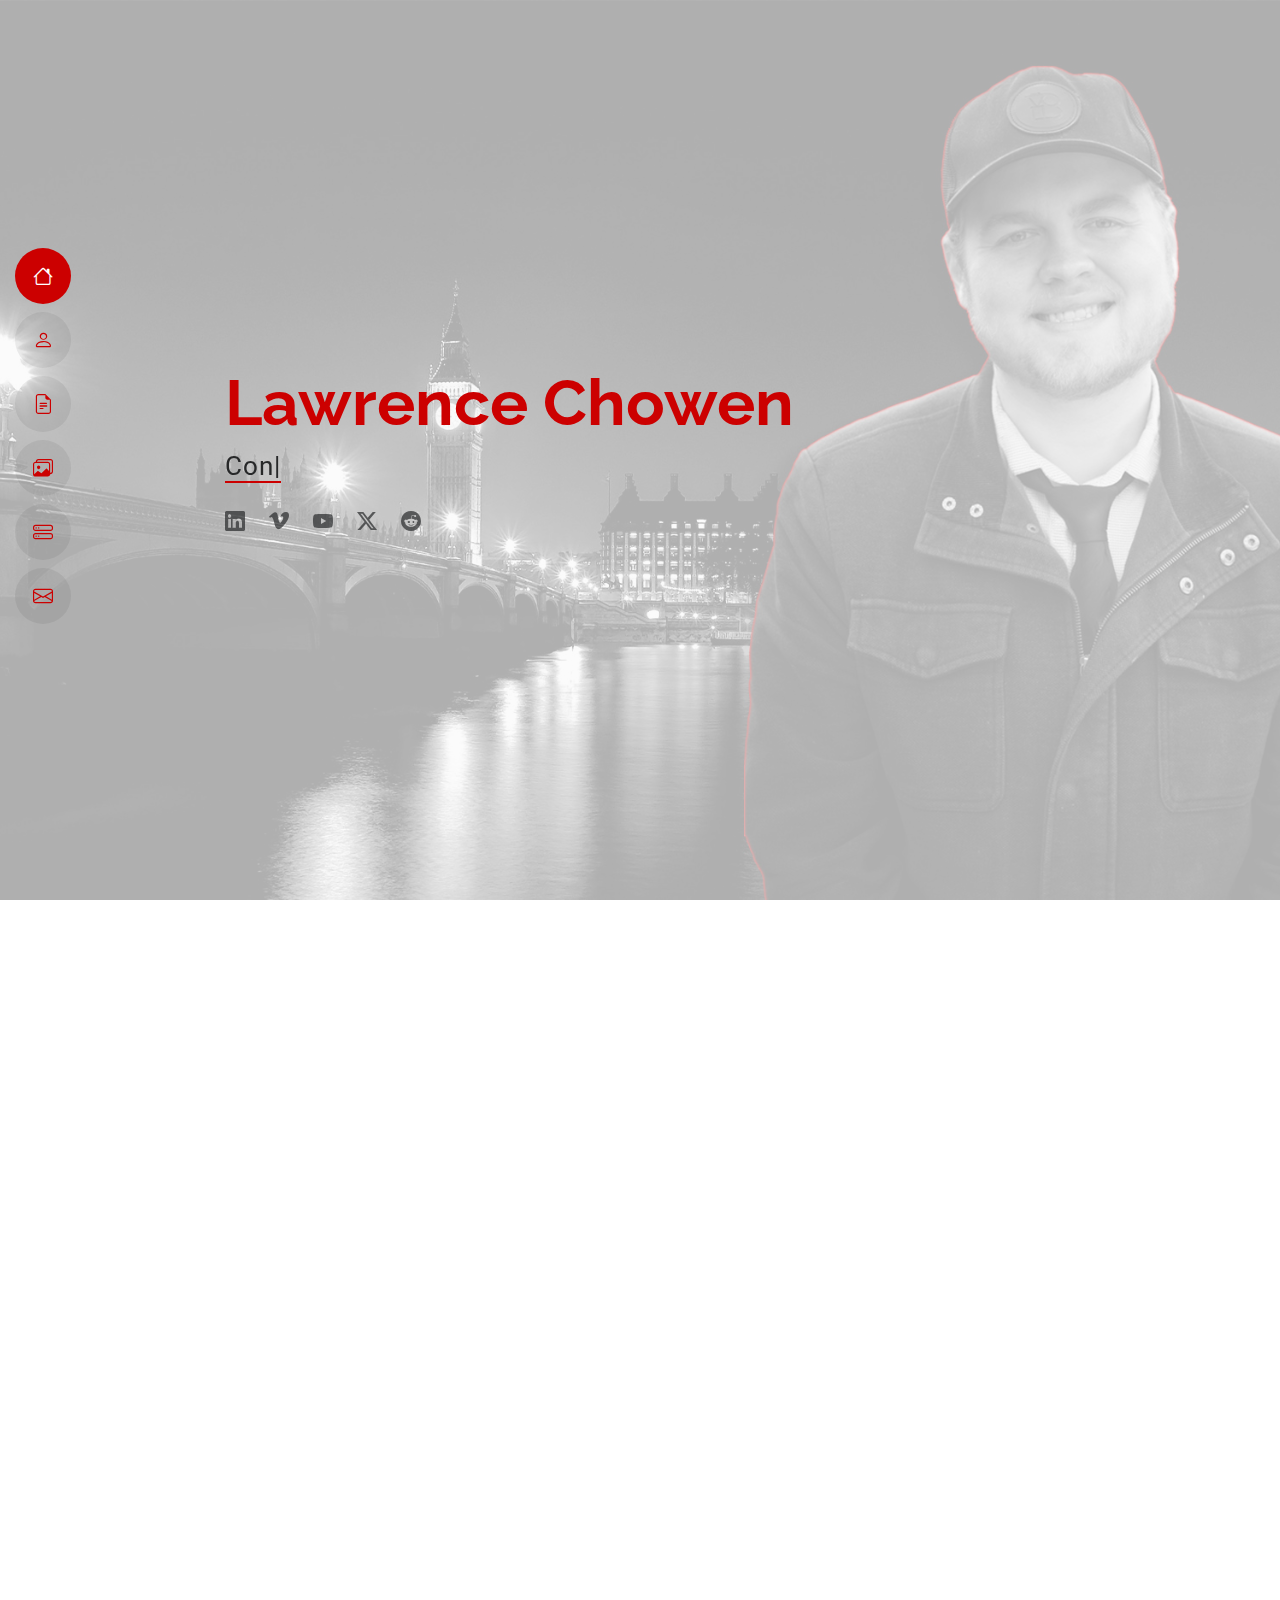
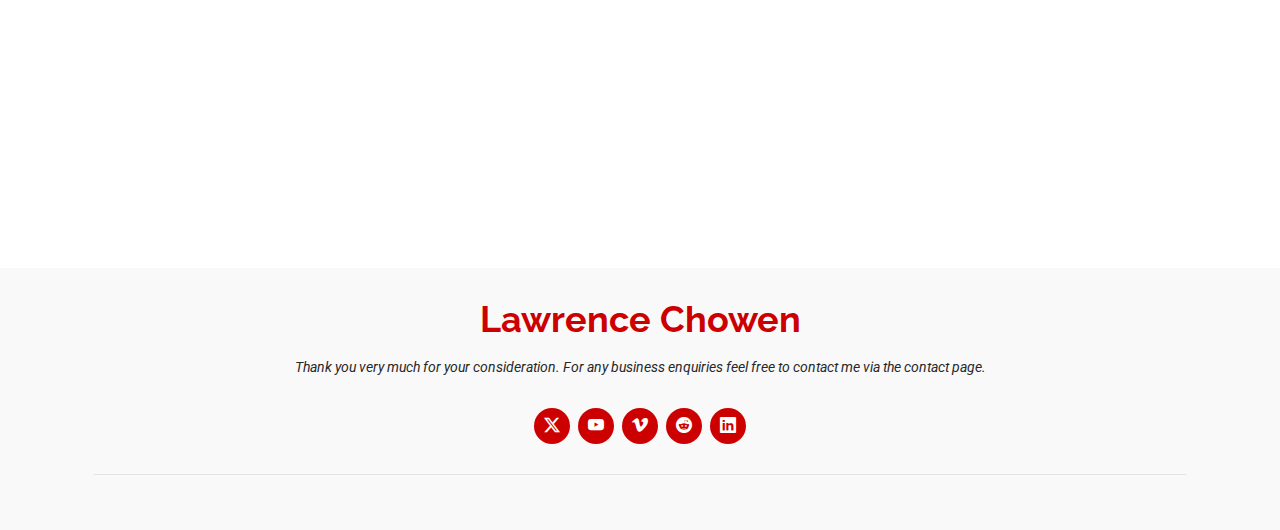
==== commit f5f4f5e7: "Update index.html" ====
--- a/index.html
+++ b/index.html
@@ -394,7 +394,7 @@
               <img src="assets/img/masonry-portfolio/masonry-portfolio-3.jpg" class="img-fluid" alt="">
               <div class="portfolio-info">
                 <h4>The Strength Tribe (2022)</h4>
-                <p>I worked alongside director Gonçalo Conceição to produce a promotional video the The Strength Tribe, a commercial fitness company. My role for this project was producer, production manager and assistant director. </p>
+                <p>I worked alongside director Gonçalo Conceição to produce a promotional video for The Strength Tribe, a commercial fitness company. My role for this project was producer, production manager and assistant director. </p>
                 <a href="assets/img/masonry-portfolio/masonry-portfolio-3.jpg" title="The Strength Tribe" data-gallery="portfolio-gallery-branding" class="glightbox preview-link"><i class="bi bi-zoom-in"></i></a>
                 <a href="Strength-Tribe-2022.html" title="More Details" class="details-link"><i class="bi bi-link-45deg"></i></a>
               </div>
@@ -836,4 +836,4 @@
 
 </body>
 
-</html>+</html>
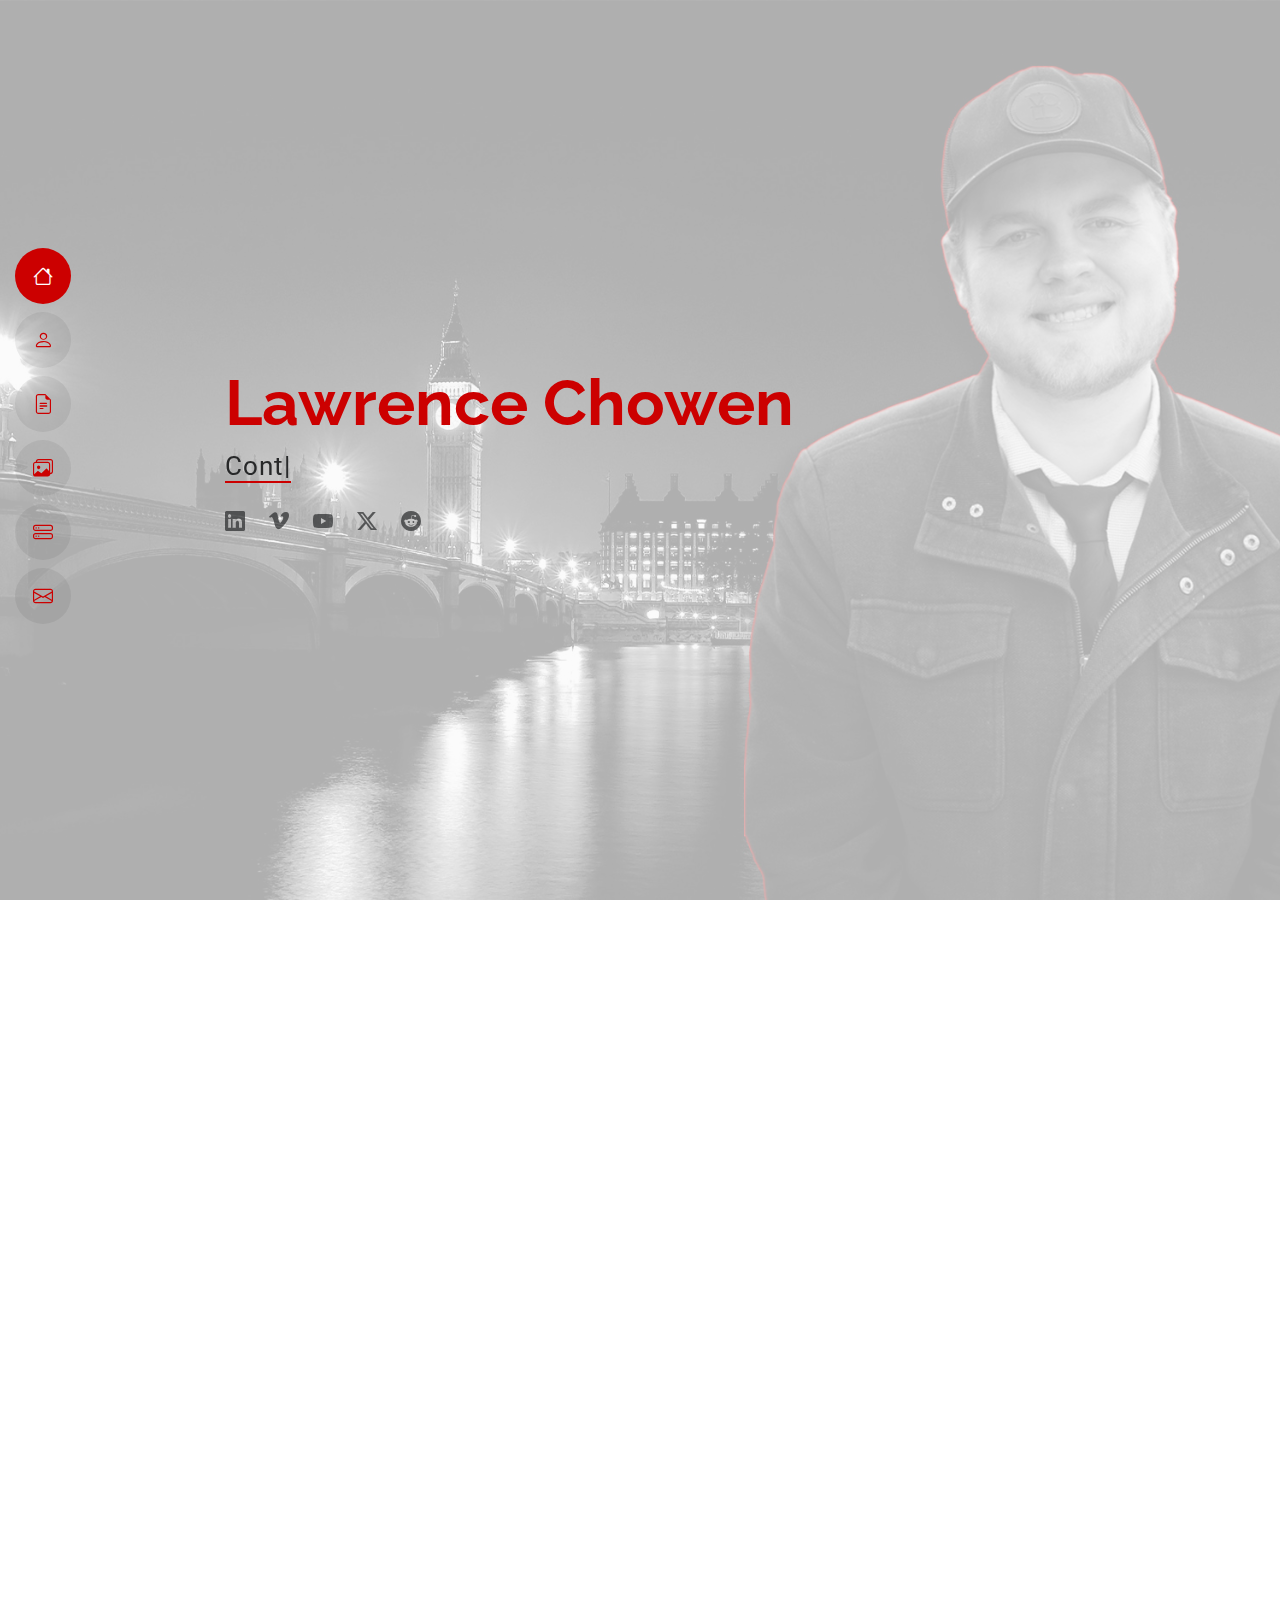
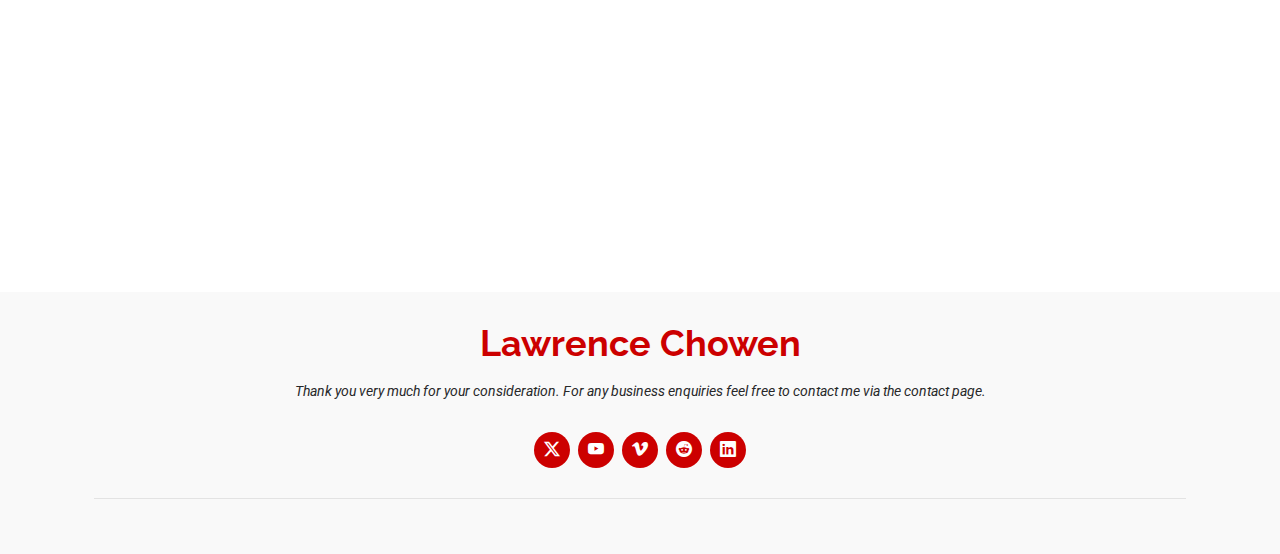
==== commit 55fc3b7a: "Update index.html" ====
--- a/index.html
+++ b/index.html
@@ -124,7 +124,8 @@
             Adobe Creative Cloud Certification.&nbsp;<br>
 				<br>
 			<strong>Contact Me:</strong><br>
-Lawrence.Chowen@Gmail.com | +44 (0) 7907807009
+Lawrence.Chowen@Gmail.com | <br>
++44 (0) 7907807009
             </p>
           </div>
         </div>
@@ -184,7 +185,7 @@
         <p><strong>Document Production and Production Coordination </strong><br>
 			➢ Preparation and distribution of contracts, release forms and other pre-production documents. <br>
 			➢ Acquisition of location equipment, props and crew from a wide network of contacts. <br>
-			➢ Ability to mange and coordinate travel and delivery of shoot assets.<br></p>
+			➢ Ability to manage and coordinate travel and delivery of shoot assets.<br></p>
 		  <br>
 
         <p><strong>Project Funding and Distribution Strategies</strong><br>
@@ -283,7 +284,7 @@
         <div class="row">
 
           <div class="col-lg-6" data-aos="fade-up" data-aos-delay="100">
-            <h3 class="resume-title">Sumary</h3>
+            <h3 class="resume-title">Summary</h3>
 
             <div class="resume-item pb-0">
               <h4>Lawrence Chowen</h4>
@@ -324,7 +325,7 @@
                 <li>Worked as Assistant Director on a number of productions. Produced countless call sheets, schedules and crew forms for productions.</li>
                 <li>Worked as a Producer on a number of productions. Managed crews between five and twelve delegates to&nbsp;assure delivery of media contents on time.&nbsp; </li>
                 <li>Supervised the assessment of all graphical materials in order to ensure quality and accuracy for use in social media campaigns.</li>
-                <li>oversaw the efficient use of production project budgets ranging from £2500 - £25,000 with equivalent exchange rate for international productions.</li>
+                <li>Oversaw the efficient use of production project budgets ranging from £2500 - £25,000 with equivalent exchange rate for international productions.</li>
 </ul>
             </div><!-- Edn Resume Item -->
 
@@ -424,7 +425,7 @@
               <img src="assets/img/masonry-portfolio/masonry-portfolio-6.jpg" class="img-fluid" alt="">
               <div class="portfolio-info">
                 <h4>Essential Gains (2021)</h4>
-                <p>I produced a short promotional video for Essential Gains Fitness, a company based in Godalming. The promotional video was a few minutes long, and required multiple locations actors and set dressing to bring to realty.</p>
+                <p>I produced a short promotional video for Essential Gains Fitness, a company based in Godalming. The promotional video was a few minutes long, and required multiple locations actors and set dressing to bring to reality.</p>
                 <a href="assets/img/masonry-portfolio/masonry-portfolio-6.jpg" title="Essential Gains" data-gallery="portfolio-gallery-branding" class="glightbox preview-link"><i class="bi bi-zoom-in"></i></a>
                 <a href="Essential-Gains-2021.html" title="More Details" class="details-link"><i class="bi bi-link-45deg"></i></a>
               </div>
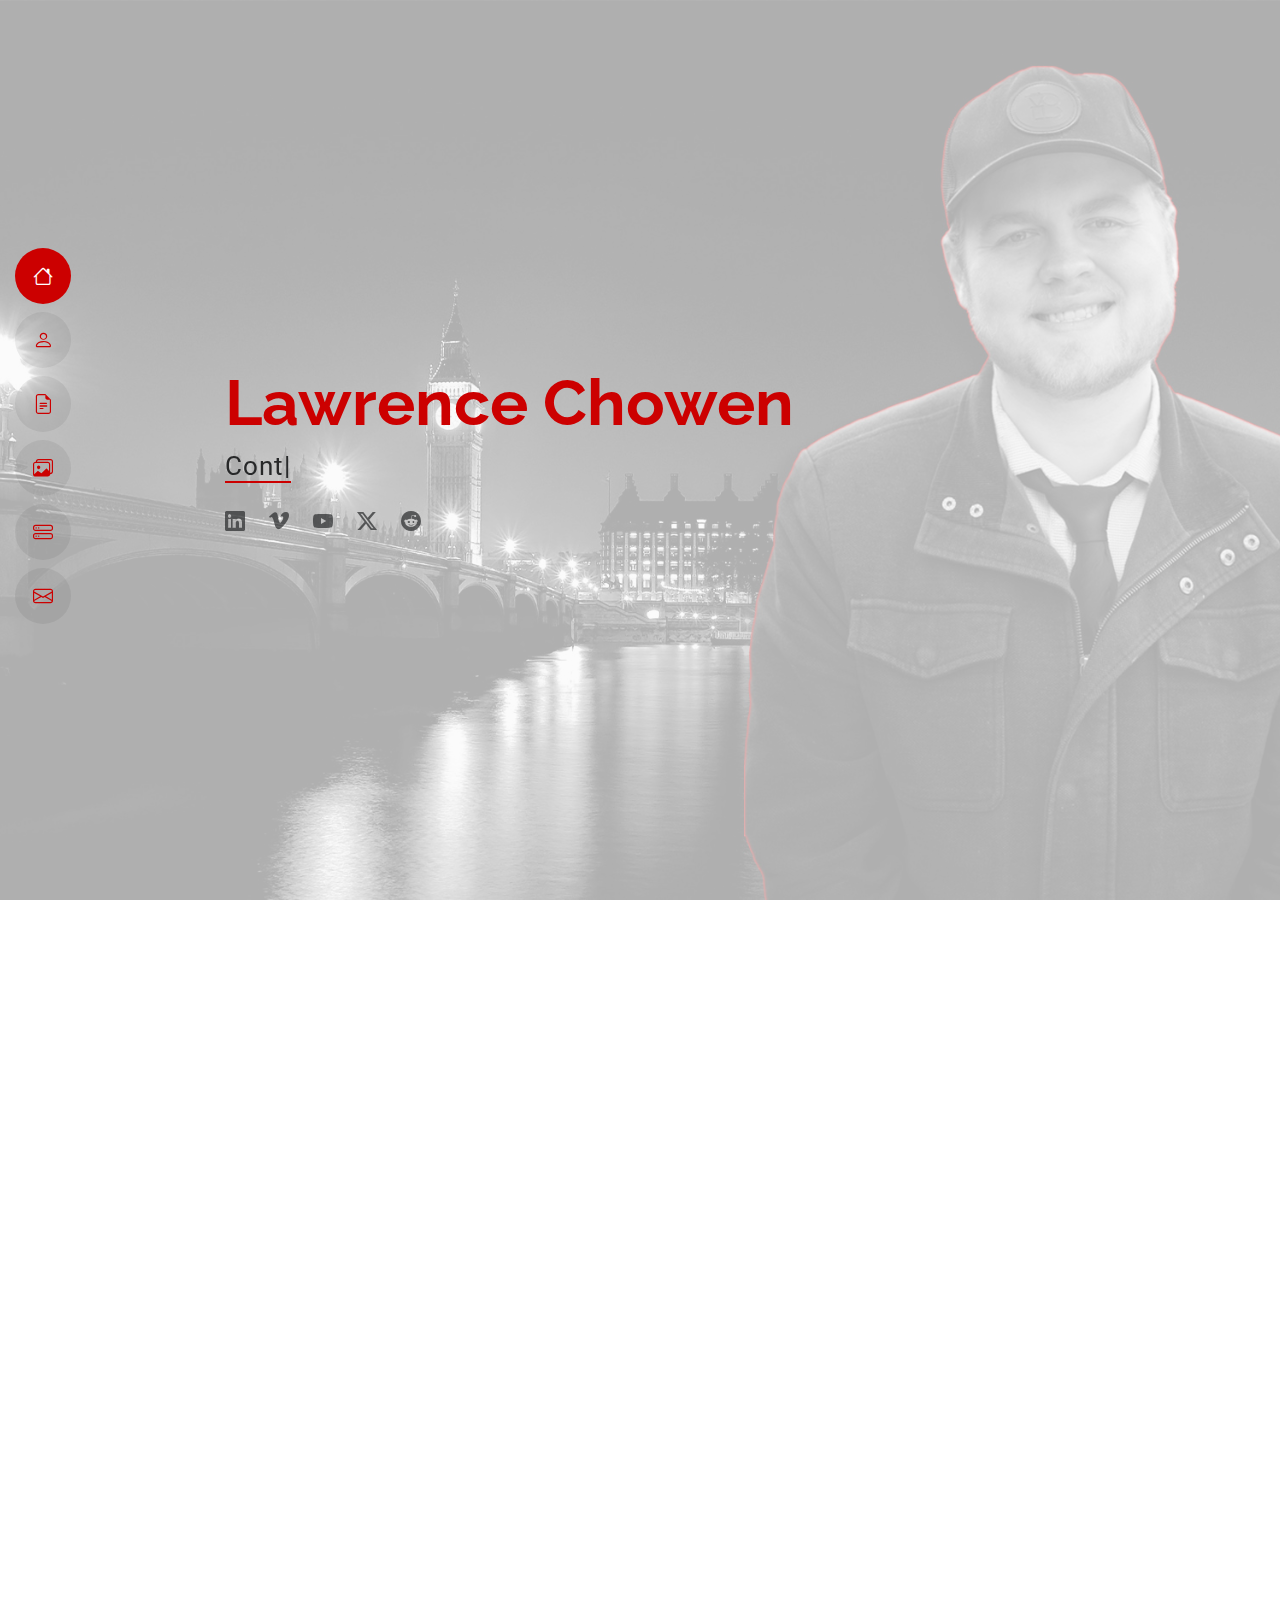
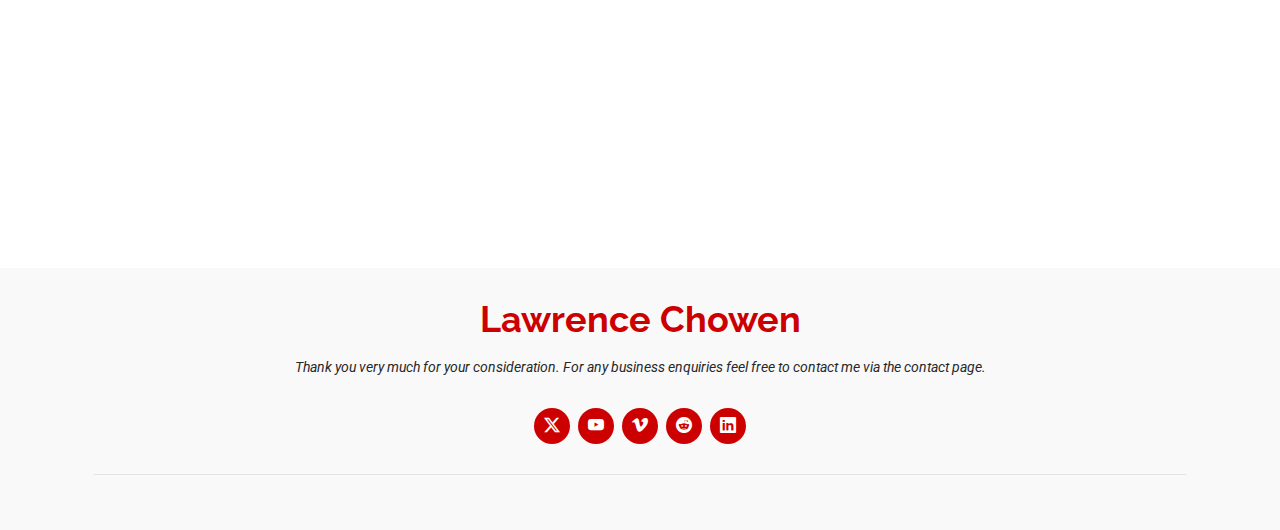
==== commit bbac5845: "Update index.html" ====
--- a/index.html
+++ b/index.html
@@ -124,8 +124,7 @@
             Adobe Creative Cloud Certification.&nbsp;<br>
 				<br>
 			<strong>Contact Me:</strong><br>
-Lawrence.Chowen@Gmail.com | <br>
-+44 (0) 7907807009
+Lawrence.Chowen@Gmail.com | +44 (0) 7907807009
             </p>
           </div>
         </div>
